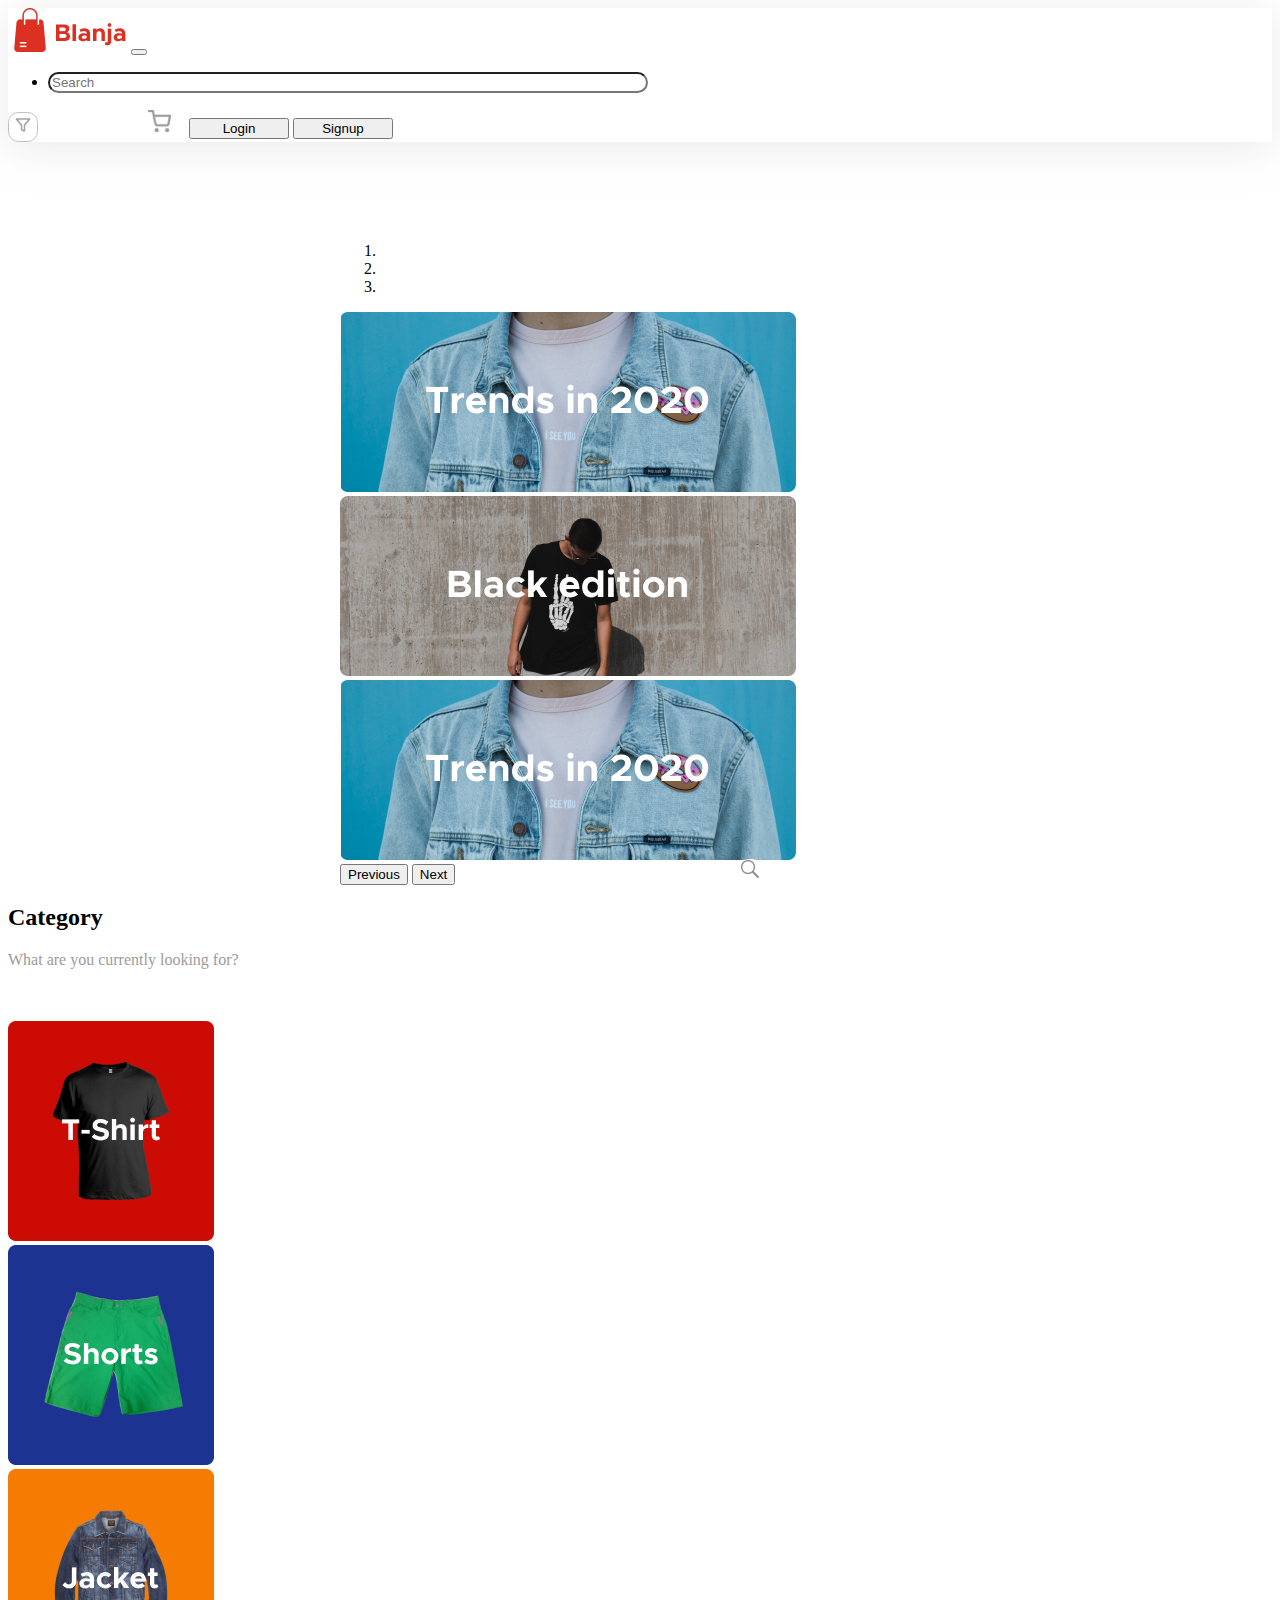
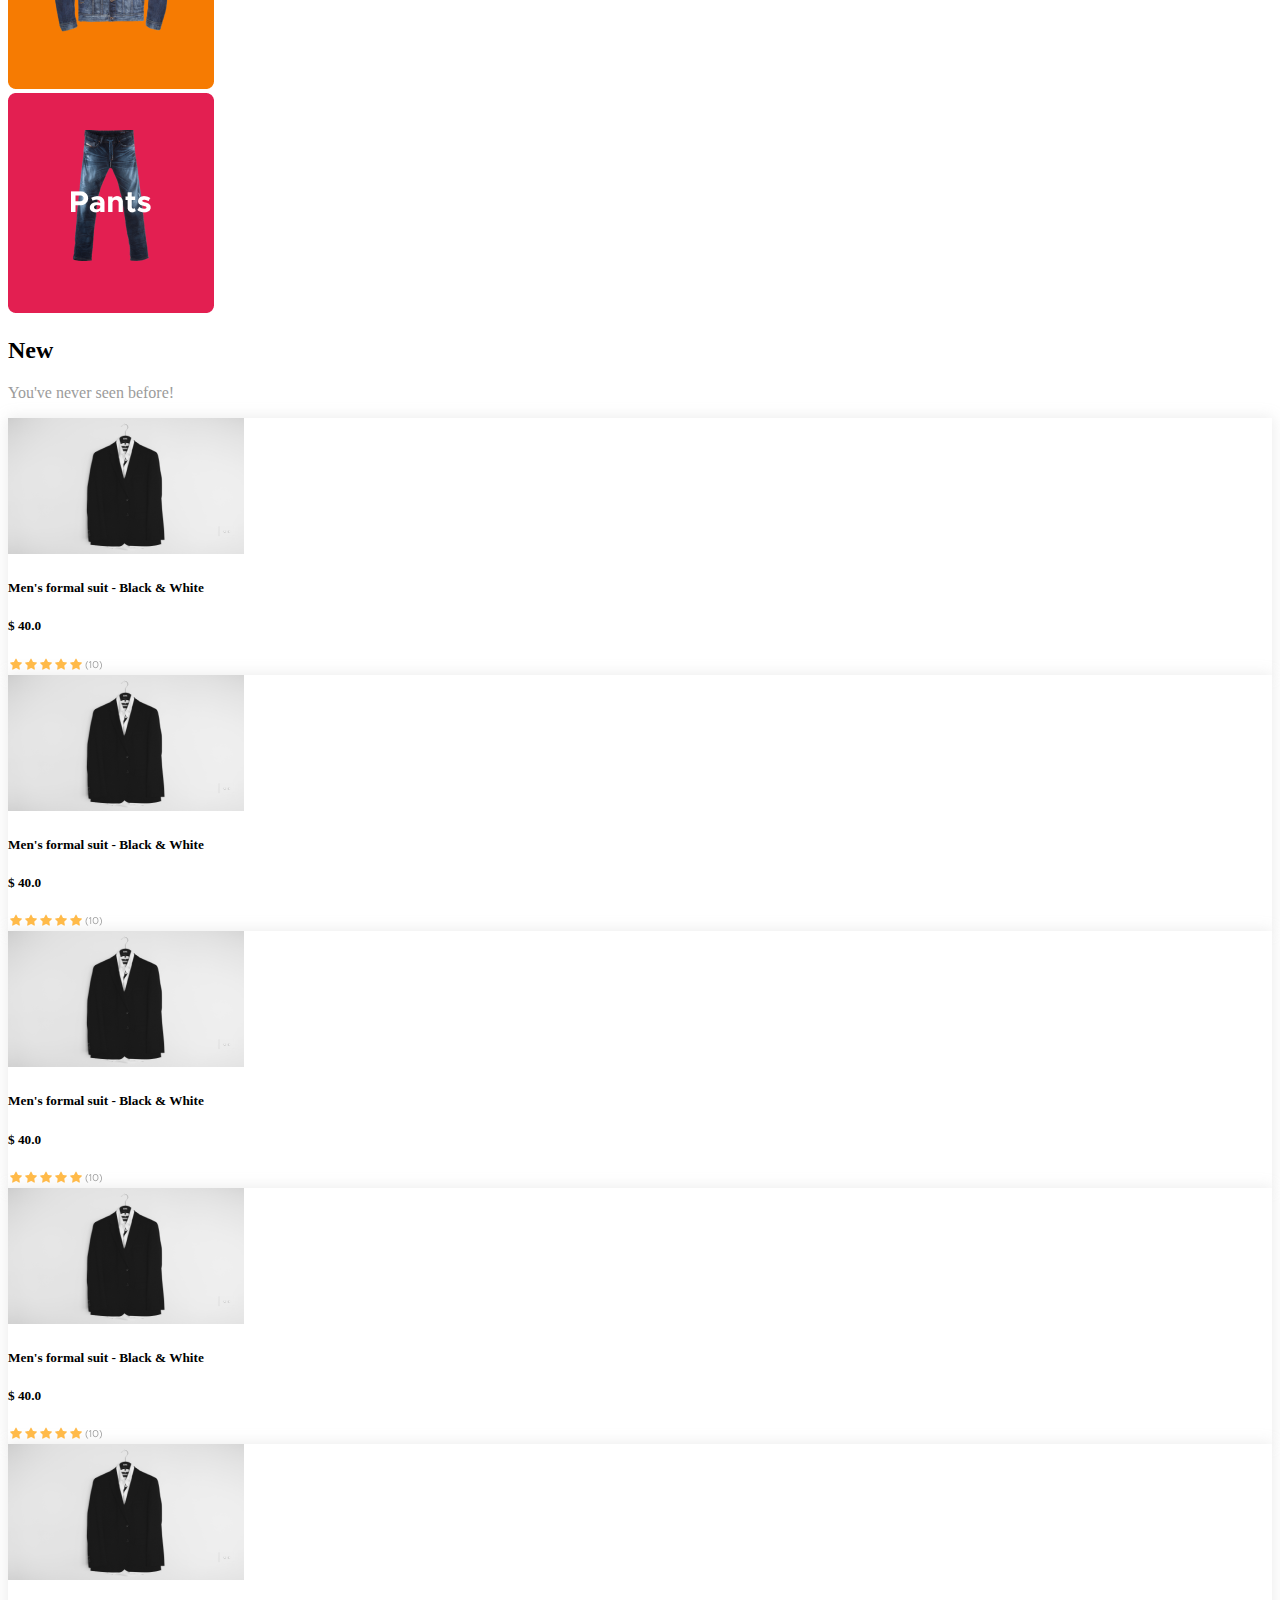
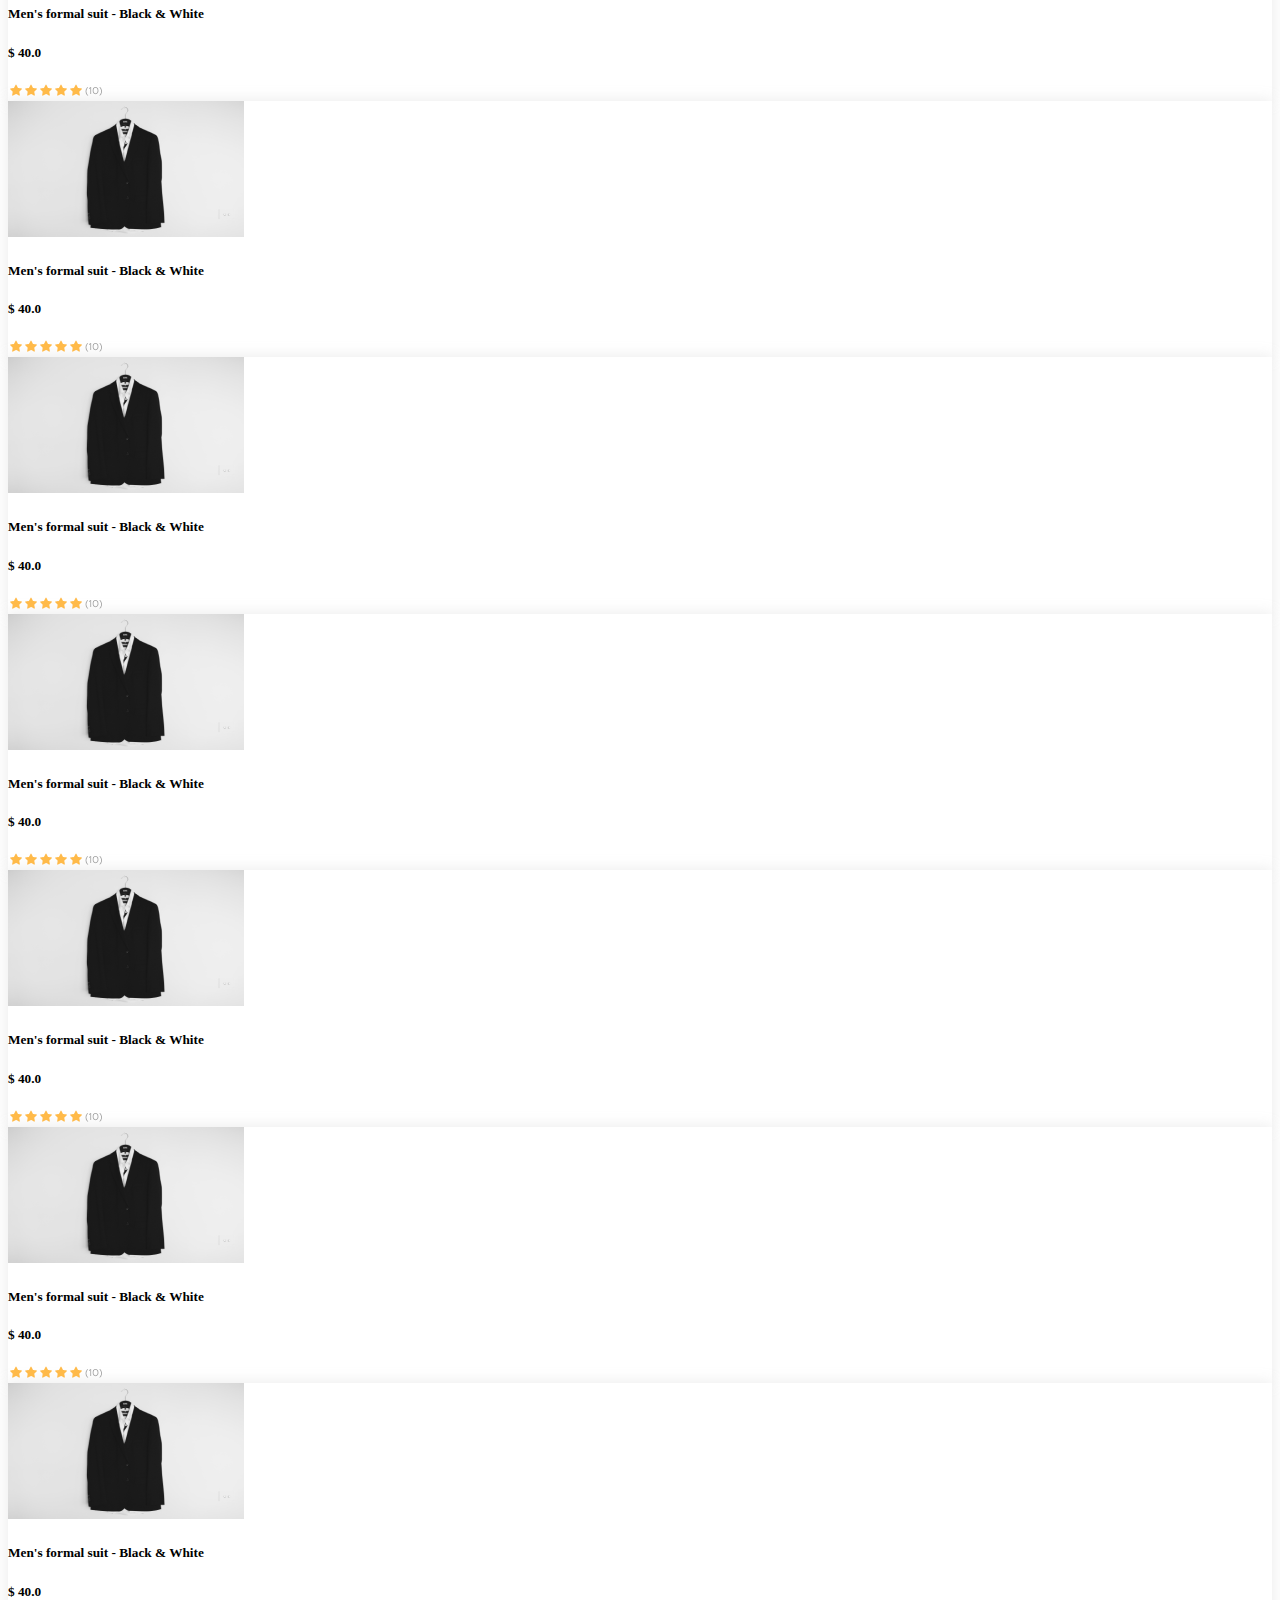
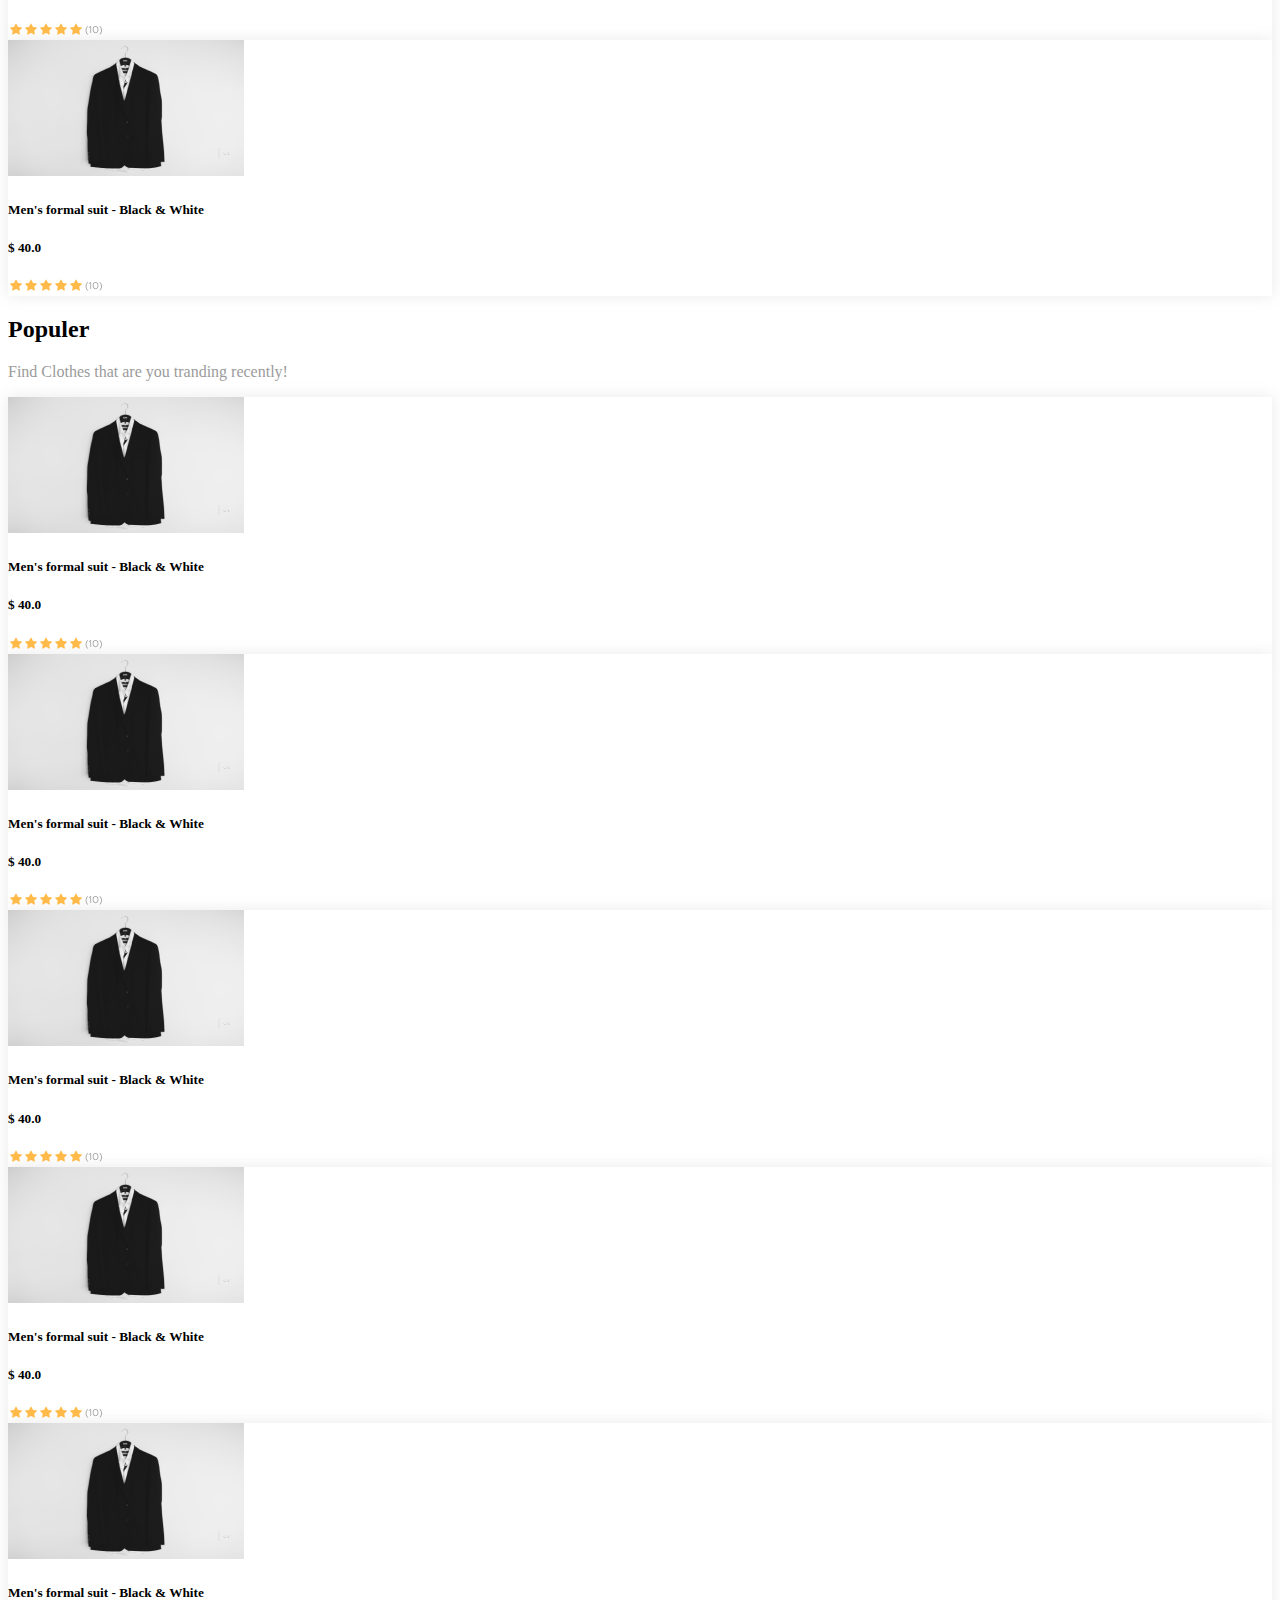
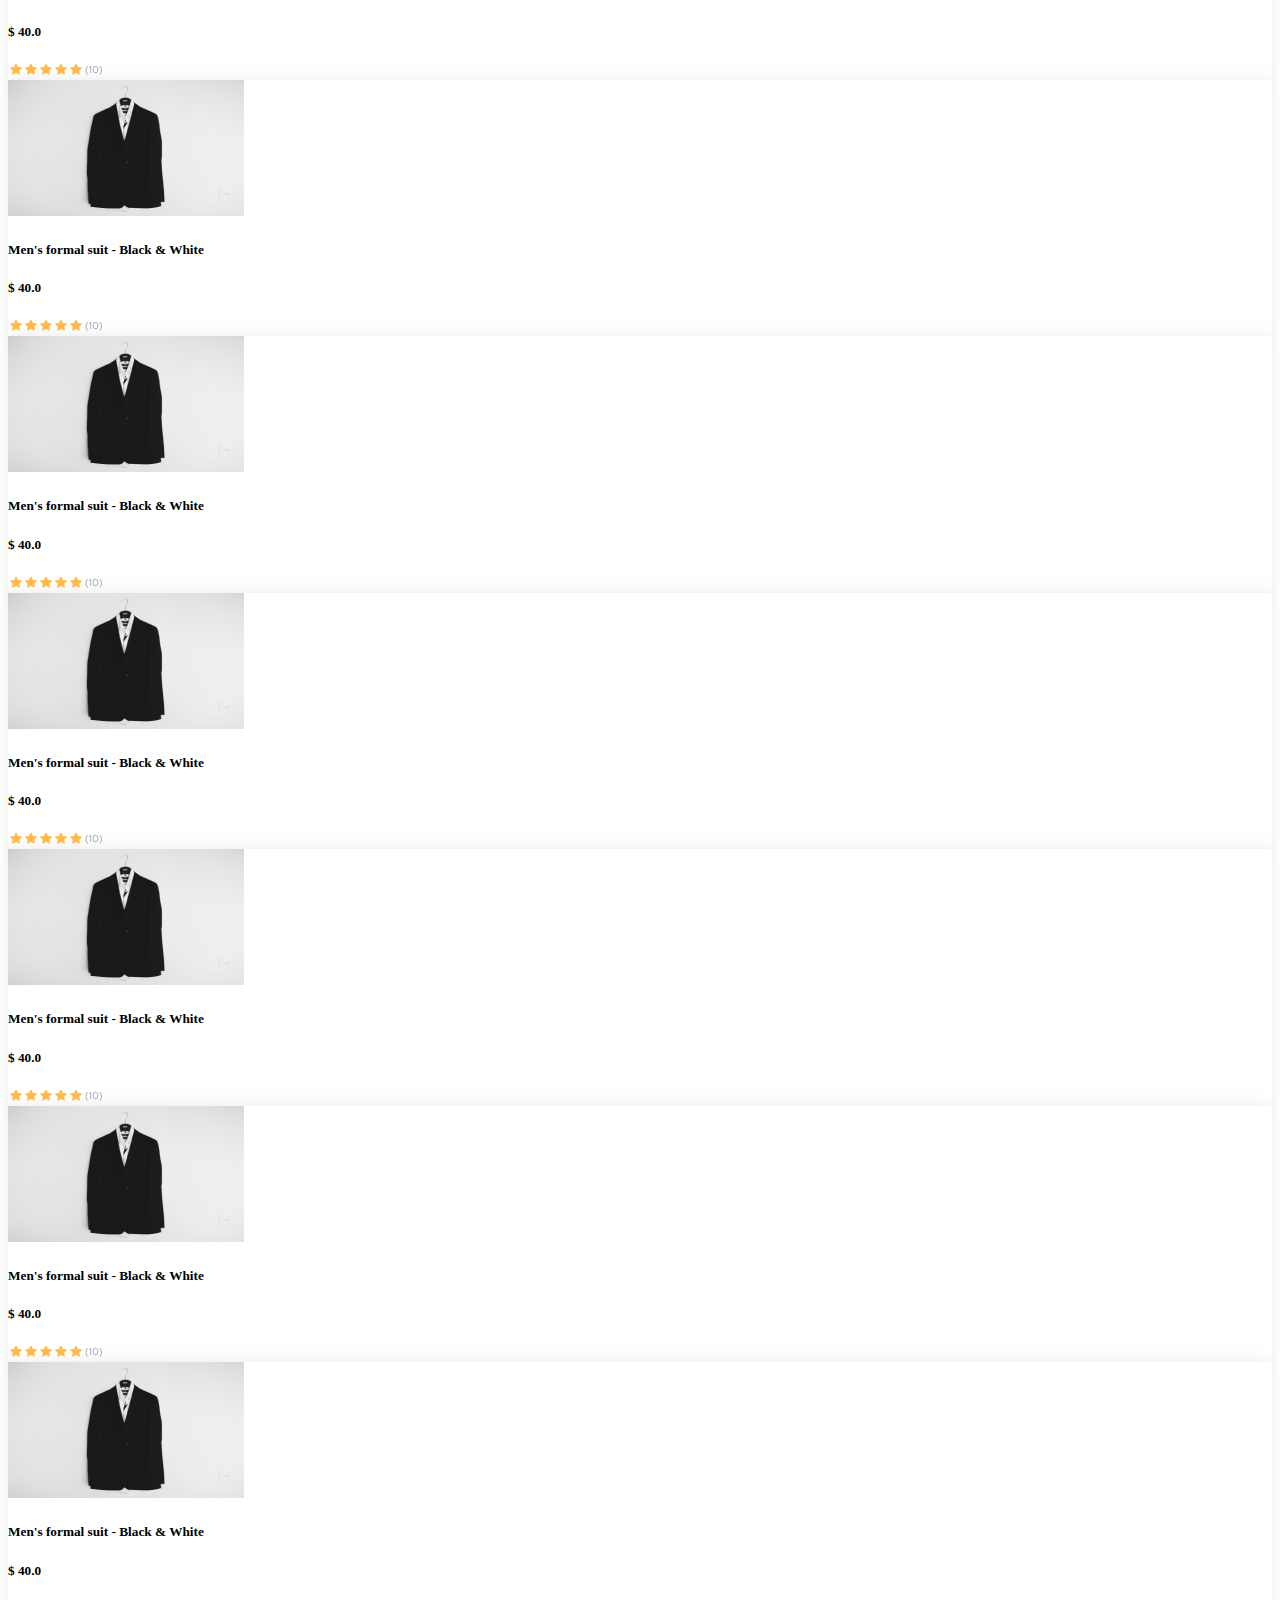
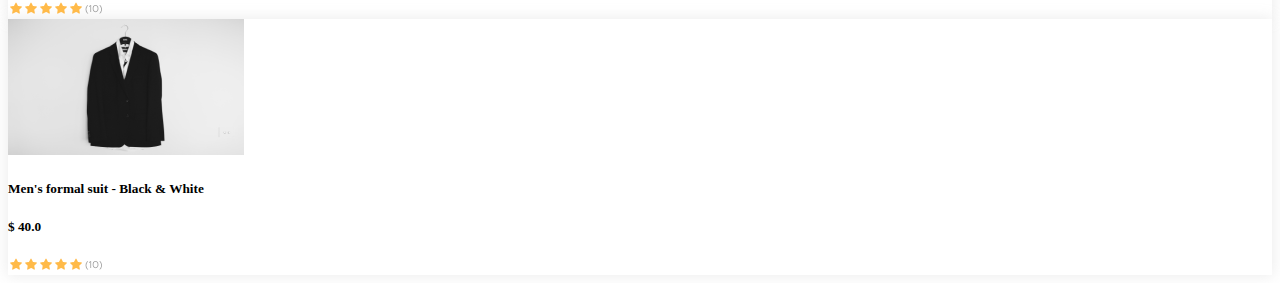
==== index.html @ 1417761d "first commit" ====
<!DOCTYPE html>
<html lang="en">
  <head>
    <meta charset="utf-8" />
    <meta
      name="viewport"
      content="width=device-width, initial-scale=1, shrink-to-fit=no"
    />
    <link
      rel="stylesheet"
      href="https://cdn.jsdelivr.net/npm/bootstrap@4.6.2/dist/css/bootstrap.min.css"
      integrity="sha384-xOolHFLEh07PJGoPkLv1IbcEPTNtaed2xpHsD9ESMhqIYd0nLMwNLD69Npy4HI+N"
      crossorigin="anonymous"
    />
    <style>
      body {
        overflow-x: hidden;
      }
      .input {
        width: 600px;
        border-radius: 25px !important;
      }
      .rounded-pill {
        width: 100px;
      }
      .navbar {
        background: #ffffff;
        box-shadow: 0px 6px 40px rgba(173, 173, 173, 0.25);
      }
      .carousel {
        width: 600px;
        display: block;
        margin-left: auto;
        margin-right: auto;
        margin-top: 100px;
      }
      /* .carousel1 img{
        width: 100px;
        background-color: aqua;
      } */
      p {
        color: #9b9b9b;
      }
      .product {
        background: #ffffff;
        box-shadow: 0px 0px 14px rgba(173, 173, 173, 0.25);
      }
      img {
        max-width: 100%;
      }
      .filter{
        width: 30px;
        height: 30px;
        border: silver solid 1px;
        border-radius: 35%;
        margin-right: 100px;
        background-color:#ffffff ;
      }
      .srch {
      border: none;
      border-radius: 50%;
      background-color: #ffffff;
      position: absolute;
      right: 515px;
      bottom: 18px;
    }
    .head{
      width: 35px;
      border: none;
      background-color: #ffffff;
      margin-right: 8px;
    }
      @media only screen and (max-width: 600px) {
        .category {
          display: block;
          margin-left: auto;
          margin-right: auto;
        }
        .srch {
        right: 25px;
        bottom: 55px;
      }
        .input{
          width: 320px;
        }
        .filter{
        margin-right: 7px;
        margin-left: 10px;
      }
      }
      a:link,
      a:visited {
        text-decoration: none !important;
        color: black;
        cursor: pointer !important;
      }
    </style>
    <title>Home</title>
  </head>
  <body>
    <header>
      <nav class="navbar fixed-top navbar-expand-lg navbar-light">
      <div class="container">   
              <img src="./assets/img/blnja.png" alt="logo" />
              <button
              class="navbar-toggler"
              type="button"
              data-toggle="collapse"
              data-target="#navbarTogglerDemo02"
              aria-controls="navbarTogglerDemo02"
              aria-expanded="false"
              aria-label="Toggle navigation"
            >
              <span class="navbar-toggler-icon"></span>
            </button>
            <div class="collapse navbar-collapse" id="navbarTogglerDemo02">
              <ul class="navbar-nav mr-auto mt-2 mt-lg-0">
                <li class="nav-item ml-2">
                  <input
                    class="form-control mr-2 input"
                    type="search"
                    placeholder="Search"
                    aria-label="Search"
                  />
                  <button class="srch">
                    <img src="./assets/img/Search Glyph.png" alt="">
                  </button>
                </li>
              </ul>
              <form class="form-inline my-2 my-lg-0">
                <button class="filter">
                  <img src="./assets/img/filter 1.png" alt="">
                </button>
                <button class="head" type="button">
                  <a href="./pages/order.html">
                  <img class="mr-4" src="./assets/img/cart-1.png" alt="cart" />
                </a>
                  </button>
                <button class="btn btn-danger rounded-pill mr-2">
                  <a class="text-light" href="./pages/login.html">Login</a>
                </button>
                <button class="btn border rounded-pill">
                  <a href="./pages/signup.html">Signup</a>
                </button>
              </form>
            </div>
          </div>
        </nav>
    </header>
    <main class="container">
      <section>
        <div class="container">
          <div class="row">
            <div
              id="carouselExampleControls"
              class="carousel slide"
              data-ride="carousel"
            >
              <ol class="carousel-indicators">
                <li
                  data-target="#carouselExampleIndicators"
                  data-slide-to="0"
                  class="active"
                ></li>
                <li
                  data-target="#carouselExampleIndicators"
                  data-slide-to="1"
                ></li>
                <li
                  data-target="#carouselExampleIndicators"
                  data-slide-to="2"
                ></li>
              </ol>
              <div class="carousel-inner">
                <div class="carousel-item active col-12">
                  <img
                    src="./assets/img/Card Promotion.png"
                    class="w-100"
                    alt="Promotion"
                  />
                </div>
                <div class="carousel-item col-12">
                  <img
                    src="./assets/img/Card Promotion 2.png"
                    class="w-100"
                    alt="Promotion2"
                  />
                </div>
                <div class="carousel-item col-12">
                  <img
                    src="./assets/img/Card Promotion.png"
                    class="w-100"
                    alt="Promotion"
                  />
                </div>
                <button
                  class="carousel-control-prev"
                  type="button"
                  data-target="#carouselExampleControls"
                  data-slide="prev"
                >
                  <span
                    class="carousel-control-prev-icon"
                    aria-hidden="true"
                  ></span>
                  <span class="sr-only">Previous</span>
                </button>
                <button
                  class="carousel-control-next"
                  type="button"
                  data-target="#carouselExampleControls"
                  data-slide="next"
                >
                  <span
                    class="carousel-control-next-icon"
                    aria-hidden="true"
                  ></span>
                  <span class="sr-only">Next</span>
                </button>
              </div>
            </div>
          </div>
        </div>
      </section>
      <section class="mt-5 ">
        <h2 class="ml-3 font-weight-bold">Category</h2>
        <p class="ml-3">What are you currently looking for?</p>
        <div class=" mt-5">
         
          <div class="carousel-inner">
          <div class="carousel-item active">
            <section style="display: flex; justify-content: space-between">
              <div>
                <img src="" class="d-block w-100" />
              </div>
              <div>
                <img src="" class="d-block w-100" />
              </div>
              <div>
                <img src="" class="d-block w-100" />
              </div>
              <div>
                <img src="" class="d-block w-100" />
              </div>
              <div>
                <img src="" class="d-block w-100" />
              </div>
            </section>
          </div>
          <div class="carousel-item">
            <section style="display: flex; justify-content: space-between">
              <div>
                <img src="" class="d-block w-100" />
              </div>
              <div>
                <img src="" class="d-block w-100" />
              </div>
              <div>
                <img src="" class="d-block w-100" />
              </div>
              <div>
                <img src="" class="d-block w-100" />
              </div>
              <div>
                <img src="" class="d-block w-100" />
              </div>
            </section>
          </div>
        </div>
          <div class="row">
            <div class="col-md-3 col-sm-6 col-3 mb-5">
              <div>
                <img
                  class="category"
                  src="./assets/img/T-shirt.png"
                  alt="pants"
                />
              </div>
            </div>
            <div class="col-md-3 col-sm-6 col-3 mb-5">
              <div>
                <img
                  class="category"
                  src="./assets/img/short.png"
                  alt="jacket"
                />
              </div>
            </div>
            <div class="col-md-3 col-sm-6 col-3 mb-5">
              <div>
                <img
                  class="category"
                  src="./assets/img/jacket.png"
                  alt="shorts"
                />
              </div>
            </div>
            <div class="col-md-3 col-sm-6 col-3 mb-5">
              <div>
                <img
                  class="category"
                  src="./assets/img/pants.png"
                  alt="t-shirt"
                />
              </div>
            </div>
          </div>
        </div>
      </section>
      <section class="mt-5">
        <h2 class="ml-3 font-weight-bold">New</h2>
        <p class="ml-3">You've never seen before!</p>
        <div class="container mt-5">
          <div class="row">
            <div class="col-md-3 col-sm-6 mb-5">
              <div class="border rounded product">
                <img class="w-100" src="./assets/img/prodct.png" alt="cloth" />
                <div class="p-2">
                  <h5 class="card-title">Men's formal suit - Black & White</h5>
                  <h5 class="text-danger">$ 40.0</h5>
                  <img src="./assets/img/stars.png" alt="stars" />
                </div>
              </div>
            </div>
            <div class="col-md-3 col-sm-6 mb-5">
              <div class="border rounded product">
                <img class="w-100" src="./assets/img/prodct.png" alt="cloth" />
                <div class="p-2">
                  <h5 class="card-title">Men's formal suit - Black & White</h5>
                  <h5 class="text-danger">$ 40.0</h5>
                  <img src="./assets/img/stars.png" alt="stars" />
                </div>
              </div>
            </div>
            <div class="col-md-3 col-sm-6 mb-5">
              <div class="border rounded product">
                <img class="w-100" src="./assets/img/prodct.png" alt="cloth" />
                <div class="p-2">
                  <h5 class="card-title">Men's formal suit - Black & White</h5>
                  <h5 class="text-danger">$ 40.0</h5>
                  <img src="./assets/img/stars.png" alt="stars" />
                </div>
              </div>
            </div>
            <div class="col-md-3 col-sm-6 mb-5">
              <div class="border rounded product">
                <img class="w-100" src="./assets/img/prodct.png" alt="cloth" />
                <div class="p-2">
                  <h5 class="card-title">Men's formal suit - Black & White</h5>
                  <h5 class="text-danger">$ 40.0</h5>
                  <img src="./assets/img/stars.png" alt="stars" />
                </div>
              </div>
            </div>
            <div class="col-md-3 col-sm-6 mb-5">
              <div class="border rounded product">
                <img class="w-100" src="./assets/img/prodct.png" alt="cloth" />
                <div class="p-2">
                  <h5 class="card-title">Men's formal suit - Black & White</h5>
                  <h5 class="text-danger">$ 40.0</h5>
                  <img src="./assets/img/stars.png" alt="stars" />
                </div>
              </div>
            </div>
            <div class="col-md-3 col-sm-6 mb-5">
              <div class="border rounded product">
                <img class="w-100" src="./assets/img/prodct.png" alt="cloth" />
                <div class="p-2">
                  <h5 class="card-title">Men's formal suit - Black & White</h5>
                  <h5 class="text-danger">$ 40.0</h5>
                  <img src="./assets/img/stars.png" alt="stars" />
                </div>
              </div>
            </div>
            <div class="col-md-3 col-sm-6 mb-5">
              <div class="border rounded product">
                <img class="w-100" src="./assets/img/prodct.png" alt="cloth" />
                <div class="p-2">
                  <h5 class="card-title">Men's formal suit - Black & White</h5>
                  <h5 class="text-danger">$ 40.0</h5>
                  <img src="./assets/img/stars.png" alt="stars" />
                </div>
              </div>
            </div>
            <div class="col-md-3 col-sm-6 mb-5">
              <div class="border rounded product">
                <img class="w-100" src="./assets/img/prodct.png" alt="cloth" />
                <div class="p-2">
                  <h5 class="card-title">Men's formal suit - Black & White</h5>
                  <h5 class="text-danger">$ 40.0</h5>
                  <img src="./assets/img/stars.png" alt="stars" />
                </div>
              </div>
            </div>
            <div class="col-md-3 col-sm-6 mb-5">
              <div class="border rounded product">
                <img class="w-100" src="./assets/img/prodct.png" alt="cloth" />
                <div class="p-2">
                  <h5 class="card-title">Men's formal suit - Black & White</h5>
                  <h5 class="text-danger">$ 40.0</h5>
                  <img src="./assets/img/stars.png" alt="stars" />
                </div>
              </div>
            </div>
            <div class="col-md-3 col-sm-6 mb-5">
              <div class="border rounded product">
                <img class="w-100" src="./assets/img/prodct.png" alt="cloth" />
                <div class="p-2">
                  <h5 class="card-title">Men's formal suit - Black & White</h5>
                  <h5 class="text-danger">$ 40.0</h5>
                  <img src="./assets/img/stars.png" alt="stars" />
                </div>
              </div>
            </div>
            <div class="col-md-3 col-sm-6 mb-5">
              <div class="border rounded product">
                <img class="w-100" src="./assets/img/prodct.png" alt="cloth" />
                <div class="p-2">
                  <h5 class="card-title">Men's formal suit - Black & White</h5>
                  <h5 class="text-danger">$ 40.0</h5>
                  <img src="./assets/img/stars.png" alt="stars" />
                </div>
              </div>
            </div>
            <div class="col-md-3 col-sm-6 mb-5">
              <div class="border rounded product">
                <img class="w-100" src="./assets/img/prodct.png" alt="cloth" />
                <div class="p-2">
                  <h5 class="card-title">Men's formal suit - Black & White</h5>
                  <h5 class="text-danger">$ 40.0</h5>
                  <img src="./assets/img/stars.png" alt="stars" />
                </div>
              </div>
            </div>
          </div>
        </div>
      </section>
      <section class="mt-5">
        <h2 class="ml-3 font-weight-bold">Populer</h2>
        <p class="ml-3">Find Clothes that are you tranding recently!</p>
        <div class="container mt-5">
          <div class="row">
            <div class="col-md-3 col-sm-6 mb-5">
              <div class="border rounded product">
                <img class="w-100" src="./assets/img/prodct.png" alt="cloth" />
                <div class="p-2">
                  <h5 class="card-title">Men's formal suit - Black & White</h5>
                  <h5 class="text-danger">$ 40.0</h5>
                  <img src="./assets/img/stars.png" alt="stars" />
                </div>
              </div>
            </div>
            <div class="col-md-3 col-sm-6 mb-5">
              <div class="border rounded product">
                <img class="w-100" src="./assets/img/prodct.png" alt="cloth" />
                <div class="p-2">
                  <h5 class="card-title">Men's formal suit - Black & White</h5>
                  <h5 class="text-danger">$ 40.0</h5>
                  <img src="./assets/img/stars.png" alt="stars" />
                </div>
              </div>
            </div>
            <div class="col-md-3 col-sm-6 mb-5">
              <div class="border rounded product">
                <img class="w-100" src="./assets/img/prodct.png" alt="cloth" />
                <div class="p-2">
                  <h5 class="card-title">Men's formal suit - Black & White</h5>
                  <h5 class="text-danger">$ 40.0</h5>
                  <img src="./assets/img/stars.png" alt="stars" />
                </div>
              </div>
            </div>
            <div class="col-md-3 col-sm-6 mb-5">
              <div class="border rounded product">
                <img class="w-100" src="./assets/img/prodct.png" alt="cloth" />
                <div class="p-2">
                  <h5 class="card-title">Men's formal suit - Black & White</h5>
                  <h5 class="text-danger">$ 40.0</h5>
                  <img src="./assets/img/stars.png" alt="stars" />
                </div>
              </div>
            </div>
            <div class="col-md-3 col-sm-6 mb-5">
              <div class="border rounded product">
                <img class="w-100" src="./assets/img/prodct.png" alt="cloth" />
                <div class="p-2">
                  <h5 class="card-title">Men's formal suit - Black & White</h5>
                  <h5 class="text-danger">$ 40.0</h5>
                  <img src="./assets/img/stars.png" alt="stars" />
                </div>
              </div>
            </div>
            <div class="col-md-3 col-sm-6 mb-5">
              <div class="border rounded product">
                <img class="w-100" src="./assets/img/prodct.png" alt="cloth" />
                <div class="p-2">
                  <h5 class="card-title">Men's formal suit - Black & White</h5>
                  <h5 class="text-danger">$ 40.0</h5>
                  <img src="./assets/img/stars.png" alt="stars" />
                </div>
              </div>
            </div>
            <div class="col-md-3 col-sm-6 mb-5">
              <div class="border rounded product">
                <img class="w-100" src="./assets/img/prodct.png" alt="cloth" />
                <div class="p-2">
                  <h5 class="card-title">Men's formal suit - Black & White</h5>
                  <h5 class="text-danger">$ 40.0</h5>
                  <img src="./assets/img/stars.png" alt="stars" />
                </div>
              </div>
            </div>
            <div class="col-md-3 col-sm-6 mb-5">
              <div class="border rounded product">
                <img class="w-100" src="./assets/img/prodct.png" alt="cloth" />
                <div class="p-2">
                  <h5 class="card-title">Men's formal suit - Black & White</h5>
                  <h5 class="text-danger">$ 40.0</h5>
                  <img src="./assets/img/stars.png" alt="stars" />
                </div>
              </div>
            </div>
            <div class="col-md-3 col-sm-6 mb-5">
              <div class="border rounded product">
                <img class="w-100" src="./assets/img/prodct.png" alt="cloth" />
                <div class="p-2">
                  <h5 class="card-title">Men's formal suit - Black & White</h5>
                  <h5 class="text-danger">$ 40.0</h5>
                  <img src="./assets/img/stars.png" alt="stars" />
                </div>
              </div>
            </div>
            <div class="col-md-3 col-sm-6 mb-5">
              <div class="border rounded product">
                <img class="w-100" src="./assets/img/prodct.png" alt="cloth" />
                <div class="p-2">
                  <h5 class="card-title">Men's formal suit - Black & White</h5>
                  <h5 class="text-danger">$ 40.0</h5>
                  <img src="./assets/img/stars.png" alt="stars" />
                </div>
              </div>
            </div>
            <div class="col-md-3 col-sm-6 mb-5">
              <div class="border rounded product">
                <img class="w-100" src="./assets/img/prodct.png" alt="cloth" />
                <div class="p-2">
                  <h5 class="card-title">Men's formal suit - Black & White</h5>
                  <h5 class="text-danger">$ 40.0</h5>
                  <img src="./assets/img/stars.png" alt="stars" />
                </div>
              </div>
            </div>
            <div class="col-md-3 col-sm-6 mb-5">
              <div class="border rounded product">
                <img class="w-100" src="./assets/img/prodct.png" alt="cloth" />
                <div class="p-2">
                  <h5 class="card-title">Men's formal suit - Black & White</h5>
                  <h5 class="text-danger">$ 40.0</h5>
                  <img src="./assets/img/stars.png" alt="stars" />
                </div>
              </div>
            </div>
 
          </div>
        </div>
      </section>
    </main>
    <script
      src="https://cdn.jsdelivr.net/npm/jquery@3.5.1/dist/jquery.slim.min.js"
      integrity="sha384-DfXdz2htPH0lsSSs5nCTpuj/zy4C+OGpamoFVy38MVBnE+IbbVYUew+OrCXaRkfj"
      crossorigin="anonymous"
    ></script>
    <script
      src="https://cdn.jsdelivr.net/npm/bootstrap@4.6.2/dist/js/bootstrap.bundle.min.js"
      integrity="sha384-Fy6S3B9q64WdZWQUiU+q4/2Lc9npb8tCaSX9FK7E8HnRr0Jz8D6OP9dO5Vg3Q9ct"
      crossorigin="anonymous"
    ></script>
  </body>
</html>
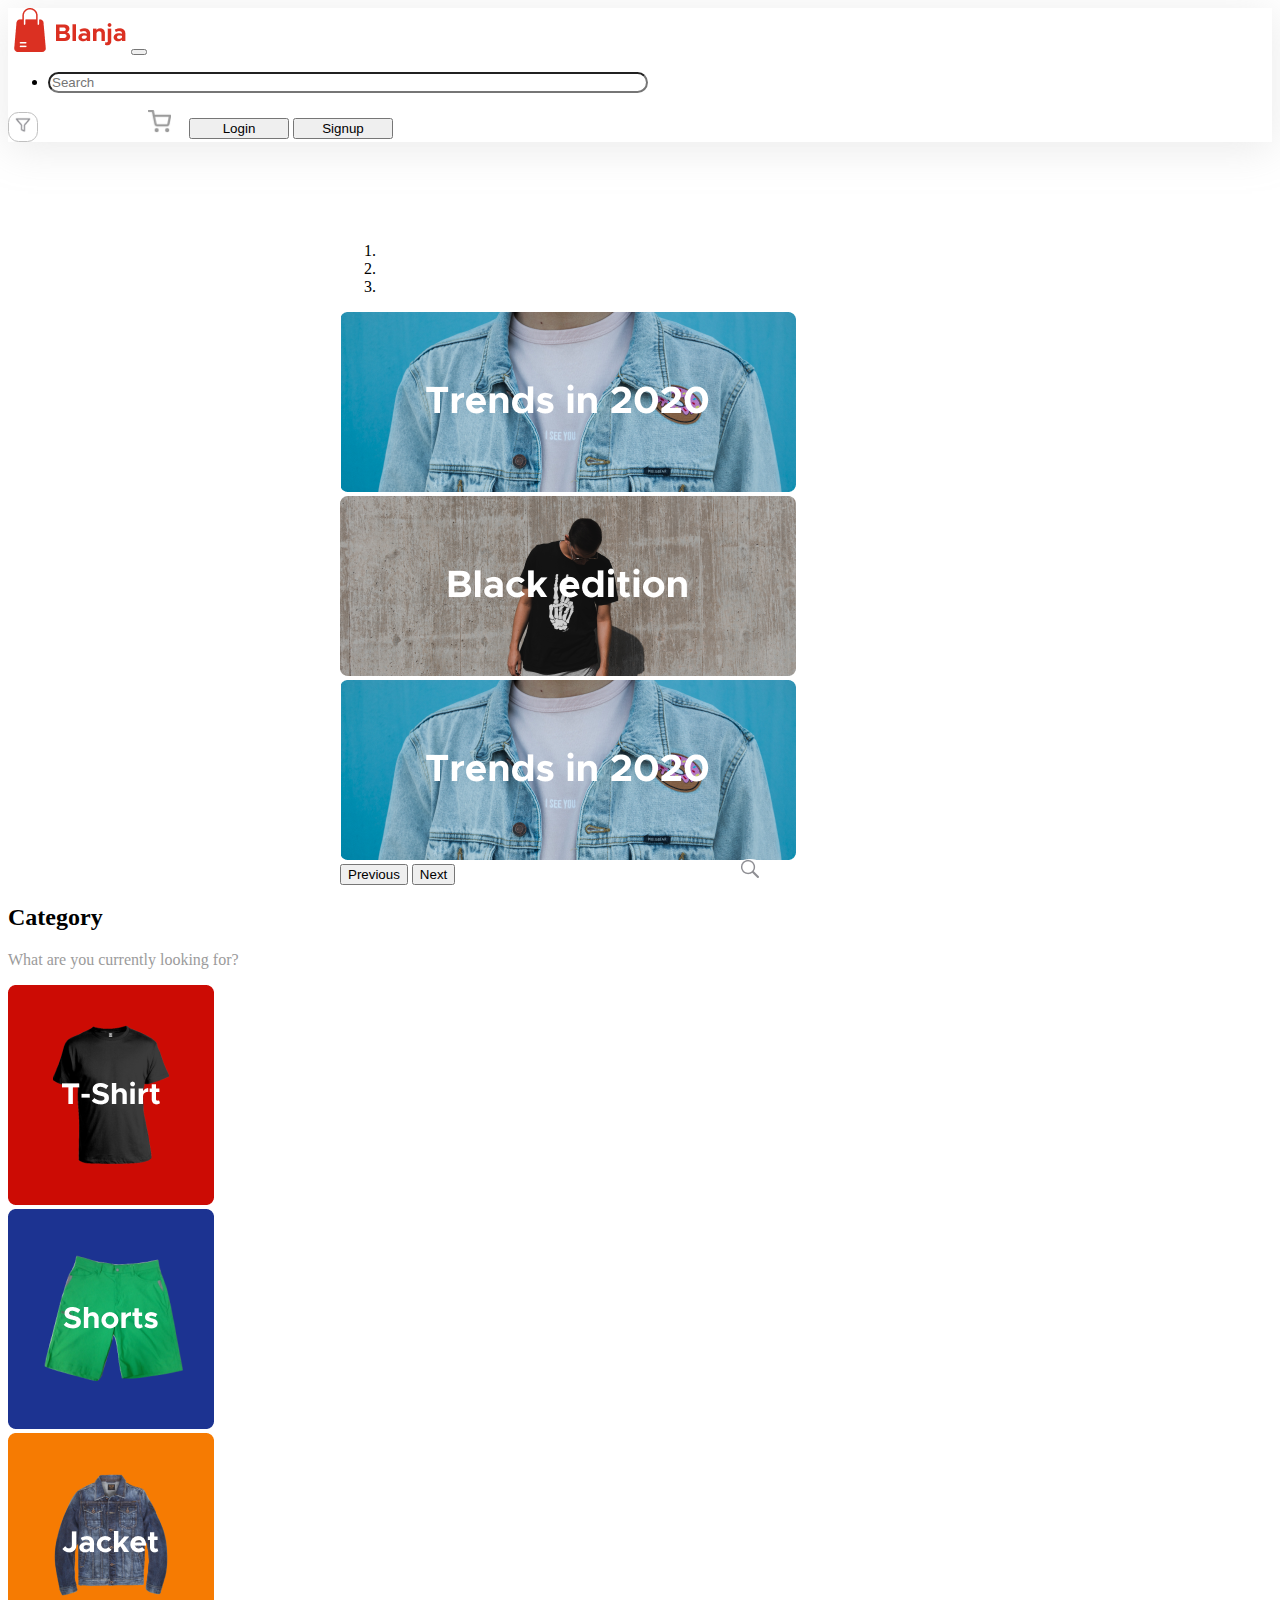
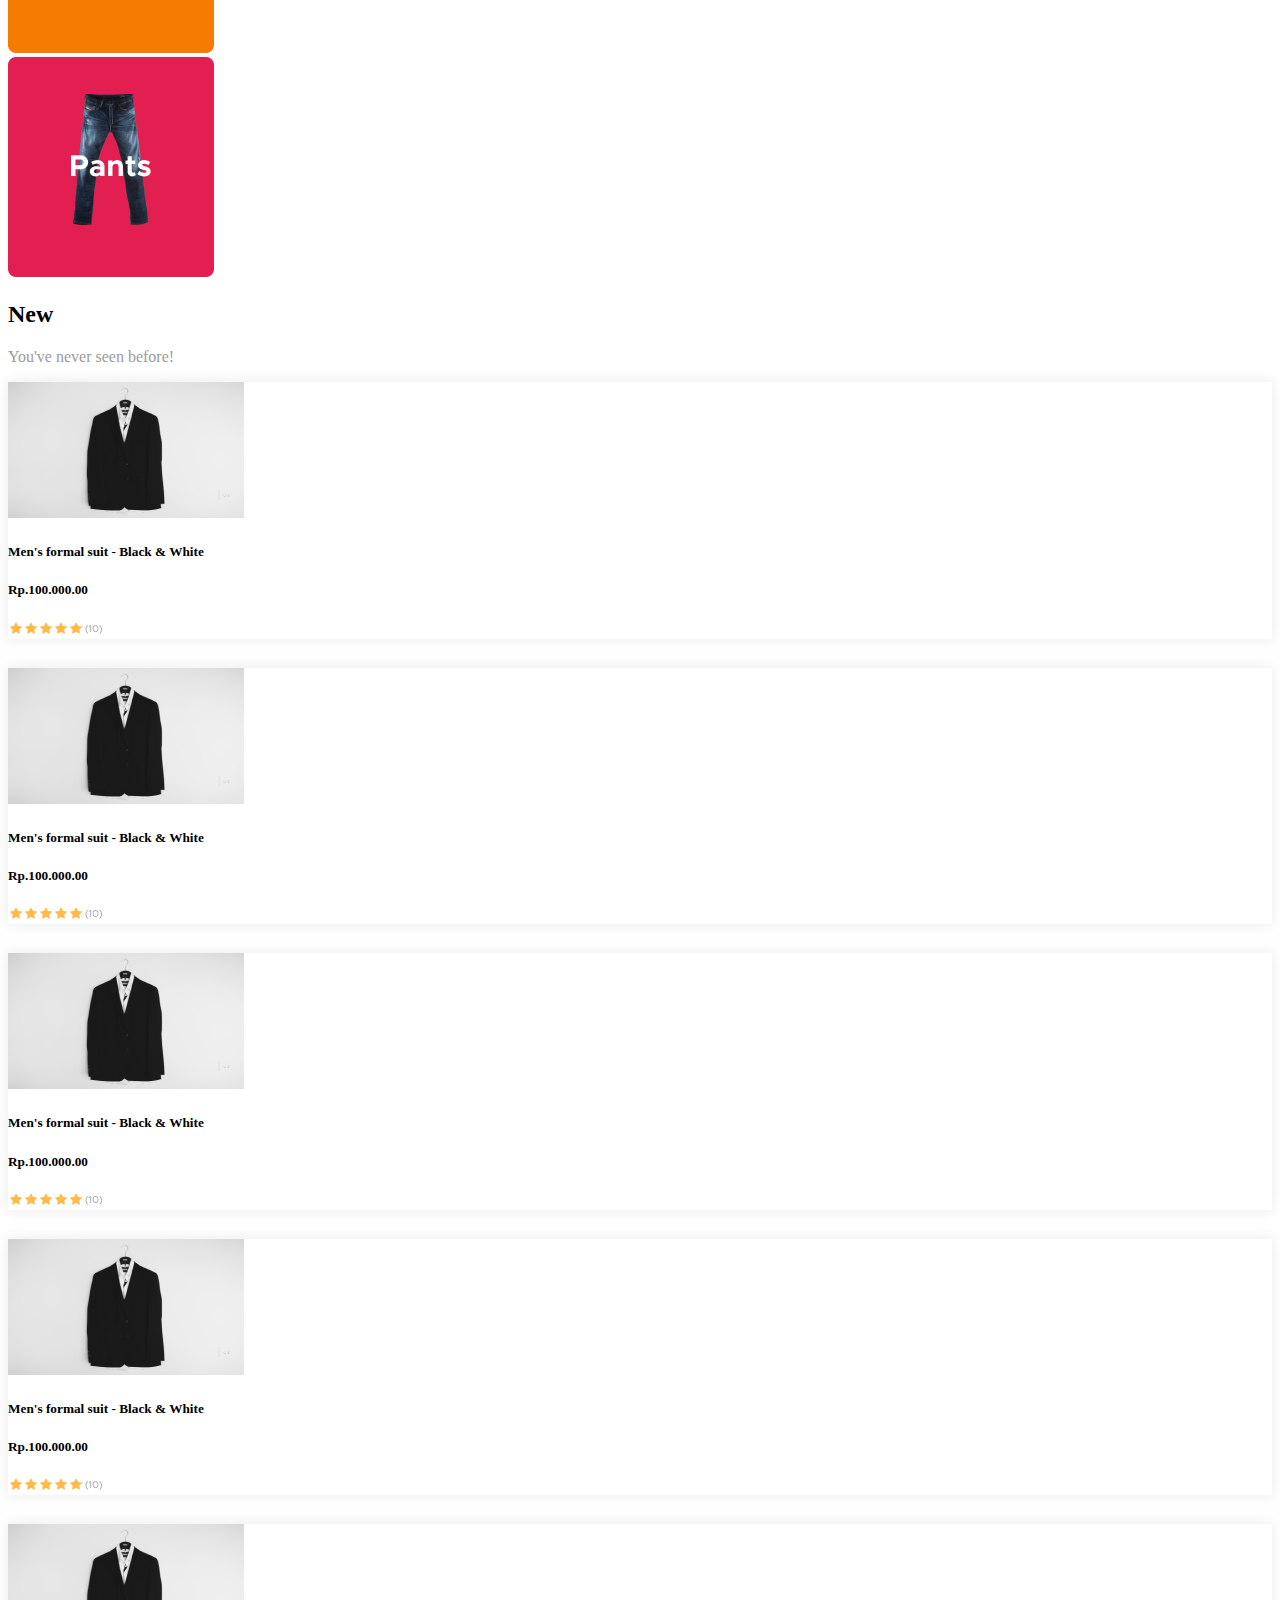
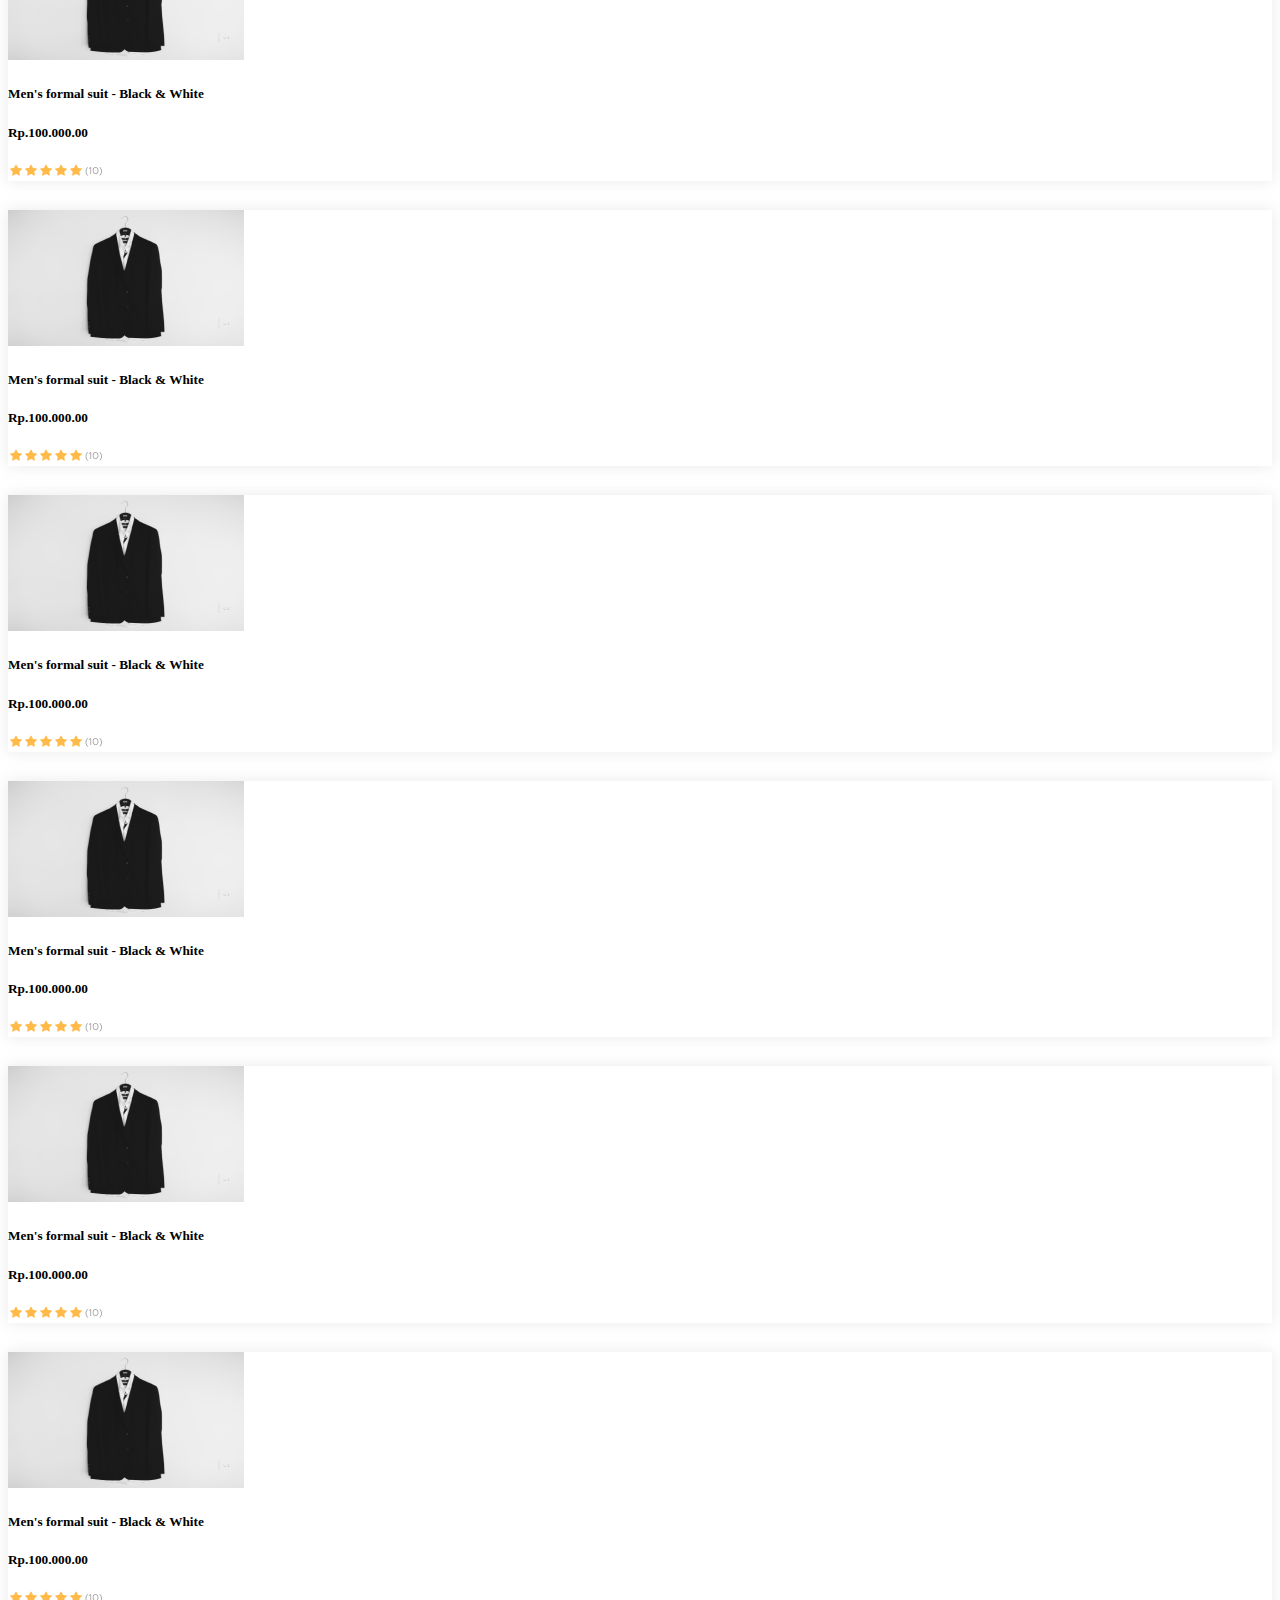
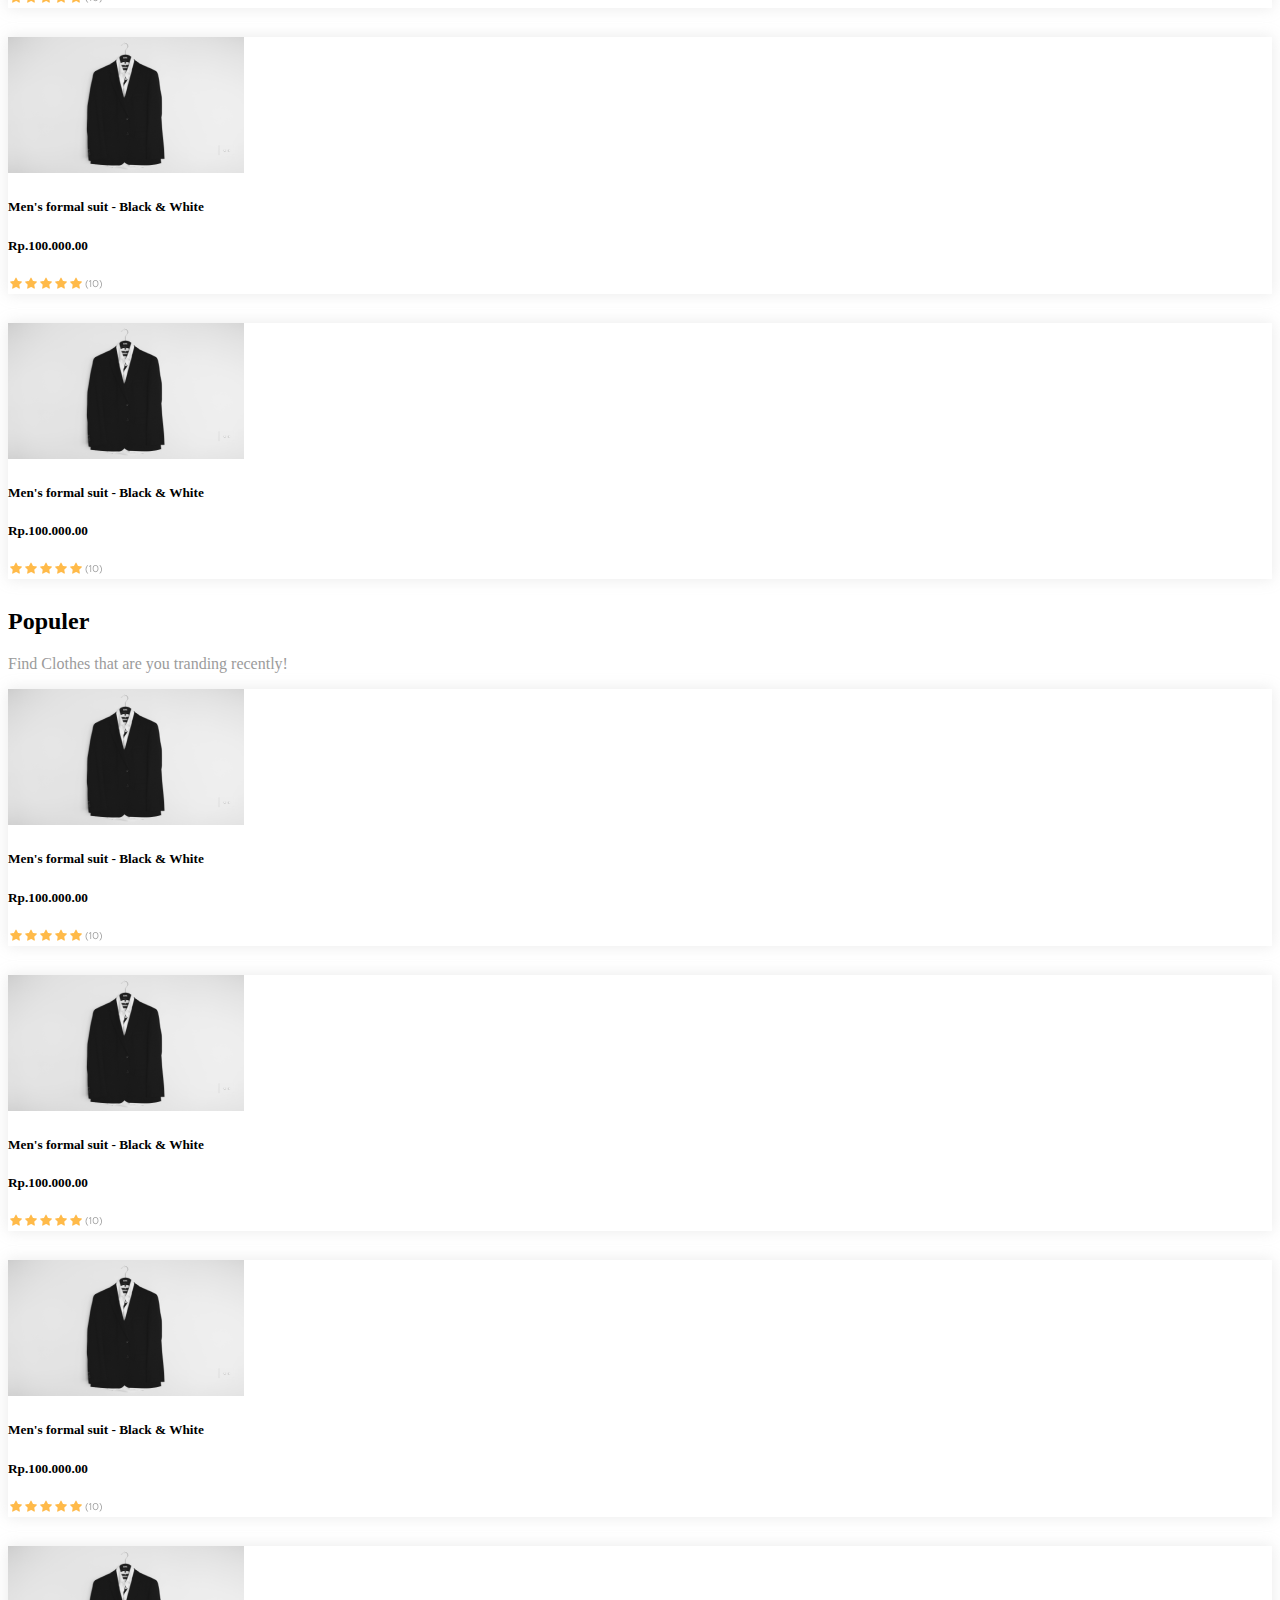
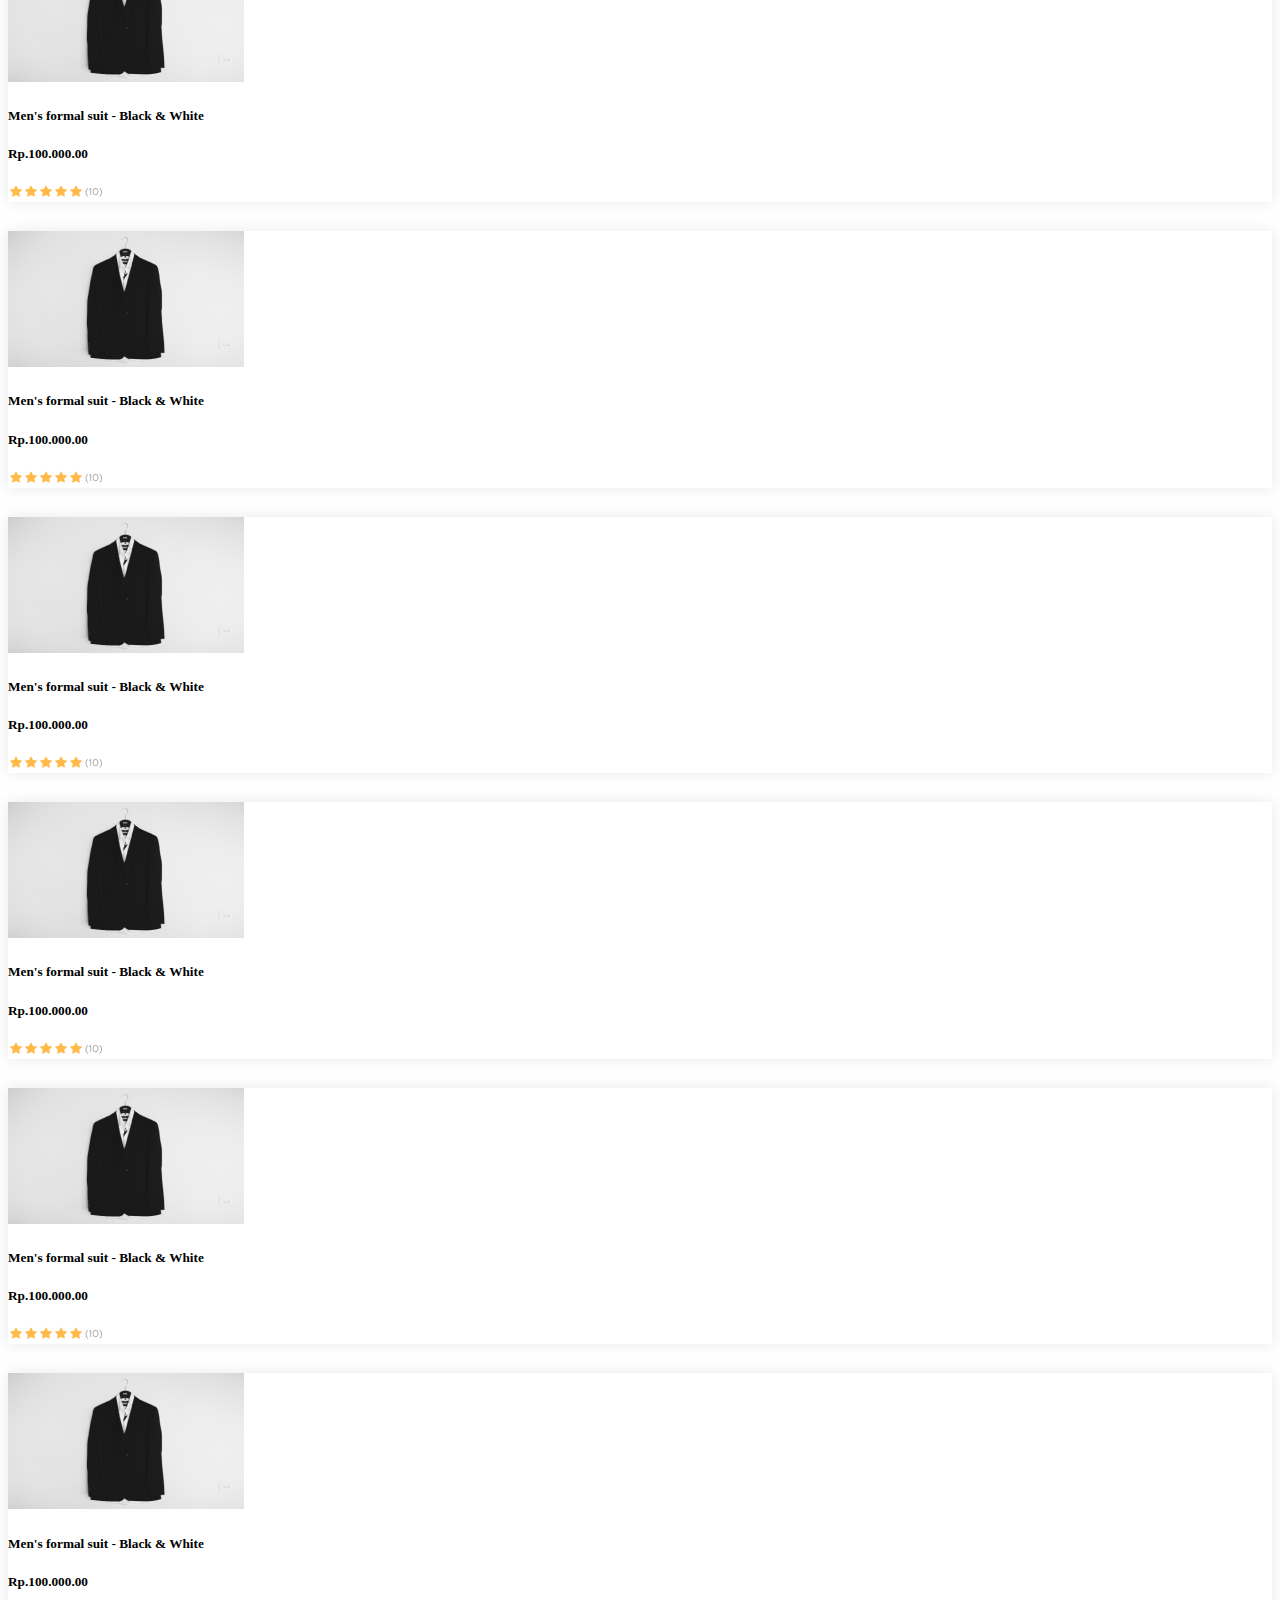
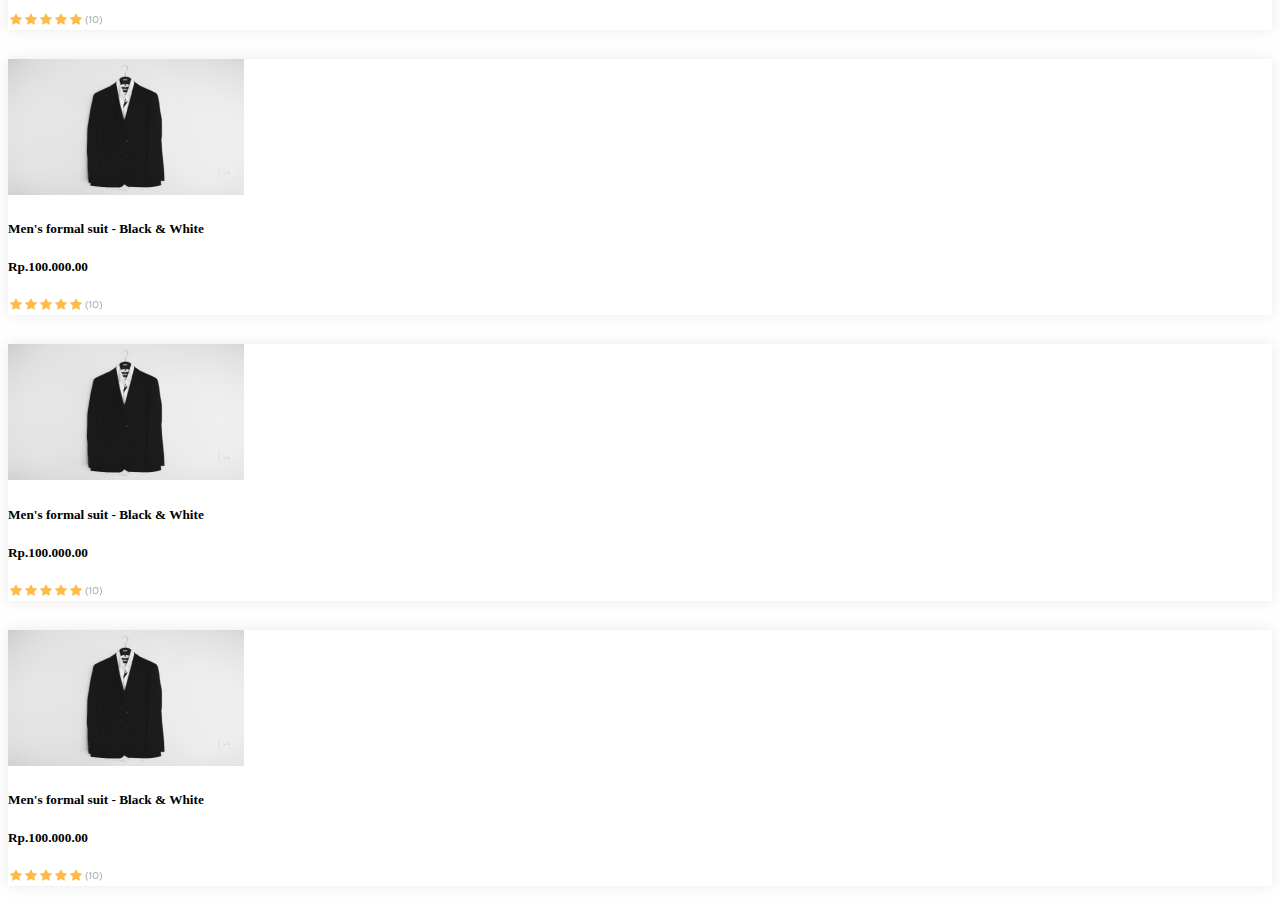
==== commit 7019731b: "revisi 1" ====
--- a/index.html
+++ b/index.html
@@ -70,12 +70,19 @@
       background-color: #ffffff;
       margin-right: 8px;
     }
+    .flx{
+      display: flex;
+    }
+    .m{
+      margin-bottom: 29px;
+    }
       @media only screen and (max-width: 600px) {
         .category {
           display: block;
           margin-left: auto;
           margin-right: auto;
         }
+        
         .srch {
         right: 25px;
         bottom: 55px;
@@ -226,49 +233,9 @@
         <h2 class="ml-3 font-weight-bold">Category</h2>
         <p class="ml-3">What are you currently looking for?</p>
         <div class=" mt-5">
-         
-          <div class="carousel-inner">
-          <div class="carousel-item active">
-            <section style="display: flex; justify-content: space-between">
-              <div>
-                <img src="" class="d-block w-100" />
-              </div>
-              <div>
-                <img src="" class="d-block w-100" />
-              </div>
-              <div>
-                <img src="" class="d-block w-100" />
-              </div>
-              <div>
-                <img src="" class="d-block w-100" />
-              </div>
-              <div>
-                <img src="" class="d-block w-100" />
-              </div>
-            </section>
-          </div>
-          <div class="carousel-item">
-            <section style="display: flex; justify-content: space-between">
-              <div>
-                <img src="" class="d-block w-100" />
-              </div>
-              <div>
-                <img src="" class="d-block w-100" />
-              </div>
-              <div>
-                <img src="" class="d-block w-100" />
-              </div>
-              <div>
-                <img src="" class="d-block w-100" />
-              </div>
-              <div>
-                <img src="" class="d-block w-100" />
-              </div>
-            </section>
-          </div>
         </div>
           <div class="row">
-            <div class="col-md-3 col-sm-6 col-3 mb-5">
+            <div class="col-md-3 col-sm-12 mb-5">
               <div>
                 <img
                   class="category"
@@ -277,7 +244,7 @@
                 />
               </div>
             </div>
-            <div class="col-md-3 col-sm-6 col-3 mb-5">
+            <div class="col-md-3 col-sm-12 mb-5">
               <div>
                 <img
                   class="category"
@@ -286,7 +253,7 @@
                 />
               </div>
             </div>
-            <div class="col-md-3 col-sm-6 col-3 mb-5">
+            <div class="col-md-3 col-sm-12 mb-5">
               <div>
                 <img
                   class="category"
@@ -295,7 +262,7 @@
                 />
               </div>
             </div>
-            <div class="col-md-3 col-sm-6 col-3 mb-5">
+            <div class="col-md-3 col-sm-12 mb-5">
               <div>
                 <img
                   class="category"
@@ -306,128 +273,208 @@
             </div>
           </div>
         </div>
+        <!-- <div class="container"> -->
+          <!-- Category -->
+          <!-- <h2 class="ml-3">Category</h2>
+          <p class="ml-3">What are you currently looking for?</p>
+          <div style="margin-top: -80px">
+            <div class="container">
+              <div class="row">
+                <div id="carouselCategory" class="carousel slide" data-ride="carousel">
+                  <ol class="carousel-indicators">
+                    <li data-target="#carouselCategory" data-slide-to="0" class="active"></li>
+                    <li data-target="#carouselCategory" data-slide-to="1"></li>
+                  </ol>
+                  <div class="carousel-inner">
+                    <div class="carousel-item active col-md-12">
+                      <div class="row">
+                        <div class="col-md-3 col-sm-12 mb-5">
+                          <div>
+                            <img class="category" src="./assets/img/T-shirt.png" alt="pants" />
+                          </div>
+                        </div>
+                        <div class="col-md-3 col-sm-12 mb-5">
+                          <div>
+                            <img class="category" src="./assets/img/short.png" alt="shorts" />
+                          </div>
+                        </div>
+                        <div class="col-md-3 col-sm-12 mb-5">
+                          <div>
+                            <img class="category" src="./assets/img/jacket.png" alt="t-shirt" />
+                          </div>
+                        </div>
+                        <div class="col-md-3 col-sm-12 mb-5">
+                          <div>
+                            <a href="/pages/detail.html">
+                              <img class="category" src="./assets/img/pants.png" alt="shorts" />
+                            </a>
+                          </div>
+                        </div>
+                      </div>
+                    </div>
+                    <div class="carousel-item col-12">
+                      <div class="row">
+                        <div class="col-md-3 col-sm-4 mb-5">
+                          <div>
+                            <img class="category" src="./assets/img/pants.png" alt="pants" />
+                          </div>
+                        </div>
+                        <div class="col-md-3 col-sm-4 mb-5">
+                          <div>
+                            <img class="category" src="./assets/img/jacket.png" alt="shorts" />
+                          </div>
+                        </div>
+                        <div class="col-md-3 col-sm-4 mb-5">
+                          <div>
+                            <img class="category" src="./assets/img/short.png" alt="t-shirt" />
+                          </div>
+                        </div>
+                        <div class="col-md-3 col-sm-4 mb-5">
+                          <div>
+                            <a href="/pages/detail.html">
+                              <img class="category" src="./assets/img/T-shirt.png" alt="shorts" />
+                            </a>
+                          </div>
+                        </div>
+                      </div>
+                    </div>
+
+                    <button class="carousel-control-prev" type="button" data-target="#carouselCategory" data-slide="prev">
+                      <span class="carousel-control-prev-icon" aria-hidden="true"></span>
+                      <span class="sr-only">Previous</span>
+                    </button>
+                    <button class="carousel-control-next" type="button" data-target="#carouselCategory" data-slide="next">
+                      <span class="carousel-control-next-icon" aria-hidden="true"></span>
+                      <span class="sr-only">Next</span>
+                    </button>
+                  </div>
+                </div>
+              </div>
+            </div>
+          </div> -->
+        <!-- </div> -->
       </section>
       <section class="mt-5">
         <h2 class="ml-3 font-weight-bold">New</h2>
         <p class="ml-3">You've never seen before!</p>
         <div class="container mt-5">
           <div class="row">
-            <div class="col-md-3 col-sm-6 mb-5">
-              <div class="border rounded product">
-                <img class="w-100" src="./assets/img/prodct.png" alt="cloth" />
-                <div class="p-2">
-                  <h5 class="card-title">Men's formal suit - Black & White</h5>
-                  <h5 class="text-danger">$ 40.0</h5>
-                  <img src="./assets/img/stars.png" alt="stars" />
-                </div>
-              </div>
-            </div>
-            <div class="col-md-3 col-sm-6 mb-5">
-              <div class="border rounded product">
-                <img class="w-100" src="./assets/img/prodct.png" alt="cloth" />
-                <div class="p-2">
-                  <h5 class="card-title">Men's formal suit - Black & White</h5>
-                  <h5 class="text-danger">$ 40.0</h5>
-                  <img src="./assets/img/stars.png" alt="stars" />
-                </div>
-              </div>
-            </div>
-            <div class="col-md-3 col-sm-6 mb-5">
-              <div class="border rounded product">
-                <img class="w-100" src="./assets/img/prodct.png" alt="cloth" />
-                <div class="p-2">
-                  <h5 class="card-title">Men's formal suit - Black & White</h5>
-                  <h5 class="text-danger">$ 40.0</h5>
-                  <img src="./assets/img/stars.png" alt="stars" />
-                </div>
-              </div>
-            </div>
-            <div class="col-md-3 col-sm-6 mb-5">
-              <div class="border rounded product">
-                <img class="w-100" src="./assets/img/prodct.png" alt="cloth" />
-                <div class="p-2">
-                  <h5 class="card-title">Men's formal suit - Black & White</h5>
-                  <h5 class="text-danger">$ 40.0</h5>
-                  <img src="./assets/img/stars.png" alt="stars" />
-                </div>
-              </div>
-            </div>
-            <div class="col-md-3 col-sm-6 mb-5">
-              <div class="border rounded product">
-                <img class="w-100" src="./assets/img/prodct.png" alt="cloth" />
-                <div class="p-2">
-                  <h5 class="card-title">Men's formal suit - Black & White</h5>
-                  <h5 class="text-danger">$ 40.0</h5>
-                  <img src="./assets/img/stars.png" alt="stars" />
-                </div>
-              </div>
-            </div>
-            <div class="col-md-3 col-sm-6 mb-5">
-              <div class="border rounded product">
-                <img class="w-100" src="./assets/img/prodct.png" alt="cloth" />
-                <div class="p-2">
-                  <h5 class="card-title">Men's formal suit - Black & White</h5>
-                  <h5 class="text-danger">$ 40.0</h5>
-                  <img src="./assets/img/stars.png" alt="stars" />
-                </div>
-              </div>
-            </div>
-            <div class="col-md-3 col-sm-6 mb-5">
-              <div class="border rounded product">
-                <img class="w-100" src="./assets/img/prodct.png" alt="cloth" />
-                <div class="p-2">
-                  <h5 class="card-title">Men's formal suit - Black & White</h5>
-                  <h5 class="text-danger">$ 40.0</h5>
-                  <img src="./assets/img/stars.png" alt="stars" />
-                </div>
-              </div>
-            </div>
-            <div class="col-md-3 col-sm-6 mb-5">
-              <div class="border rounded product">
-                <img class="w-100" src="./assets/img/prodct.png" alt="cloth" />
-                <div class="p-2">
-                  <h5 class="card-title">Men's formal suit - Black & White</h5>
-                  <h5 class="text-danger">$ 40.0</h5>
-                  <img src="./assets/img/stars.png" alt="stars" />
-                </div>
-              </div>
-            </div>
-            <div class="col-md-3 col-sm-6 mb-5">
-              <div class="border rounded product">
-                <img class="w-100" src="./assets/img/prodct.png" alt="cloth" />
-                <div class="p-2">
-                  <h5 class="card-title">Men's formal suit - Black & White</h5>
-                  <h5 class="text-danger">$ 40.0</h5>
-                  <img src="./assets/img/stars.png" alt="stars" />
-                </div>
-              </div>
-            </div>
-            <div class="col-md-3 col-sm-6 mb-5">
-              <div class="border rounded product">
-                <img class="w-100" src="./assets/img/prodct.png" alt="cloth" />
-                <div class="p-2">
-                  <h5 class="card-title">Men's formal suit - Black & White</h5>
-                  <h5 class="text-danger">$ 40.0</h5>
-                  <img src="./assets/img/stars.png" alt="stars" />
-                </div>
-              </div>
-            </div>
-            <div class="col-md-3 col-sm-6 mb-5">
-              <div class="border rounded product">
-                <img class="w-100" src="./assets/img/prodct.png" alt="cloth" />
-                <div class="p-2">
-                  <h5 class="card-title">Men's formal suit - Black & White</h5>
-                  <h5 class="text-danger">$ 40.0</h5>
-                  <img src="./assets/img/stars.png" alt="stars" />
-                </div>
-              </div>
-            </div>
-            <div class="col-md-3 col-sm-6 mb-5">
-              <div class="border rounded product">
-                <img class="w-100" src="./assets/img/prodct.png" alt="cloth" />
-                <div class="p-2">
-                  <h5 class="card-title">Men's formal suit - Black & White</h5>
-                  <h5 class="text-danger">$ 40.0</h5>
+            <div class="col-md-3 col-sm-6 m">
+              <div class="border rounded product">
+                <img class="w-100" src="./assets/img/prodct.png" alt="cloth" />
+                <div class="p-2">
+                  <h5 class="card-title">Men's formal suit - Black & White</h5>
+                  <h5 class="text-danger">Rp.100.000.00</h5>
+                  <img src="./assets/img/stars.png" alt="stars" />
+                </div>
+              </div>
+            </div>
+            <div class="col-md-3 col-sm-6 m">
+              <div class="border rounded product">
+                <img class="w-100" src="./assets/img/prodct.png" alt="cloth" />
+                <div class="p-2">
+                  <h5 class="card-title">Men's formal suit - Black & White</h5>
+                  <h5 class="text-danger">Rp.100.000.00</h5>
+                  <img src="./assets/img/stars.png" alt="stars" />
+                </div>
+              </div>
+            </div> 
+            <div class="col-md-3 col-sm-6 m">
+              <div class="border rounded product">
+                <img class="w-100" src="./assets/img/prodct.png" alt="cloth" />
+                <div class="p-2">
+                  <h5 class="card-title">Men's formal suit - Black & White</h5>
+                  <h5 class="text-danger">Rp.100.000.00</h5>
+                  <img src="./assets/img/stars.png" alt="stars" />
+                </div>
+              </div>
+            </div>
+            <div class="col-md-3 col-sm-6 m">
+              <div class="border rounded product">
+                <img class="w-100" src="./assets/img/prodct.png" alt="cloth" />
+                <div class="p-2">
+                  <h5 class="card-title">Men's formal suit - Black & White</h5>
+                  <h5 class="text-danger">Rp.100.000.00</h5>
+                  <img src="./assets/img/stars.png" alt="stars" />
+                </div>
+              </div>
+            </div>
+            <div class="col-md-3 col-sm-6 m">
+              <div class="border rounded product">
+                <img class="w-100" src="./assets/img/prodct.png" alt="cloth" />
+                <div class="p-2">
+                  <h5 class="card-title">Men's formal suit - Black & White</h5>
+                  <h5 class="text-danger">Rp.100.000.00</h5>
+                  <img src="./assets/img/stars.png" alt="stars" />
+                </div>
+              </div>
+            </div>
+            <div class="col-md-3 col-sm-6 m">
+              <div class="border rounded product">
+                <img class="w-100" src="./assets/img/prodct.png" alt="cloth" />
+                <div class="p-2">
+                  <h5 class="card-title">Men's formal suit - Black & White</h5>
+                  <h5 class="text-danger">Rp.100.000.00</h5>
+                  <img src="./assets/img/stars.png" alt="stars" />
+                </div>
+              </div>
+            </div>
+            <div class="col-md-3 col-sm-6 m">
+              <div class="border rounded product">
+                <img class="w-100" src="./assets/img/prodct.png" alt="cloth" />
+                <div class="p-2">
+                  <h5 class="card-title">Men's formal suit - Black & White</h5>
+                  <h5 class="text-danger">Rp.100.000.00</h5>
+                  <img src="./assets/img/stars.png" alt="stars" />
+                </div>
+              </div>
+            </div>
+            <div class="col-md-3 col-sm-6 m">
+              <div class="border rounded product">
+                <img class="w-100" src="./assets/img/prodct.png" alt="cloth" />
+                <div class="p-2">
+                  <h5 class="card-title">Men's formal suit - Black & White</h5>
+                  <h5 class="text-danger">Rp.100.000.00</h5>
+                  <img src="./assets/img/stars.png" alt="stars" />
+                </div>
+              </div>
+            </div>
+            <div class="col-md-3 col-sm-6 m">
+              <div class="border rounded product">
+                <img class="w-100" src="./assets/img/prodct.png" alt="cloth" />
+                <div class="p-2">
+                  <h5 class="card-title">Men's formal suit - Black & White</h5>
+                  <h5 class="text-danger">Rp.100.000.00</h5>
+                  <img src="./assets/img/stars.png" alt="stars" />
+                </div>
+              </div>
+            </div>
+            <div class="col-md-3 col-sm-6 m">
+              <div class="border rounded product">
+                <img class="w-100" src="./assets/img/prodct.png" alt="cloth" />
+                <div class="p-2">
+                  <h5 class="card-title">Men's formal suit - Black & White</h5>
+                  <h5 class="text-danger">Rp.100.000.00</h5>
+                  <img src="./assets/img/stars.png" alt="stars" />
+                </div>
+              </div>
+            </div>
+            <div class="col-md-3 col-sm-6 m">
+              <div class="border rounded product">
+                <img class="w-100" src="./assets/img/prodct.png" alt="cloth" />
+                <div class="p-2">
+                  <h5 class="card-title">Men's formal suit - Black & White</h5>
+                  <h5 class="text-danger">Rp.100.000.00</h5>
+                  <img src="./assets/img/stars.png" alt="stars" />
+                </div>
+              </div>
+            </div>
+            <div class="col-md-3 col-sm-6 m">
+              <div class="border rounded product">
+                <img class="w-100" src="./assets/img/prodct.png" alt="cloth" />
+                <div class="p-2">
+                  <h5 class="card-title">Men's formal suit - Black & White</h5>
+                  <h5 class="text-danger">Rp.100.000.00</h5>
                   <img src="./assets/img/stars.png" alt="stars" />
                 </div>
               </div>
@@ -440,122 +487,122 @@
         <p class="ml-3">Find Clothes that are you tranding recently!</p>
         <div class="container mt-5">
           <div class="row">
-            <div class="col-md-3 col-sm-6 mb-5">
-              <div class="border rounded product">
-                <img class="w-100" src="./assets/img/prodct.png" alt="cloth" />
-                <div class="p-2">
-                  <h5 class="card-title">Men's formal suit - Black & White</h5>
-                  <h5 class="text-danger">$ 40.0</h5>
-                  <img src="./assets/img/stars.png" alt="stars" />
-                </div>
-              </div>
-            </div>
-            <div class="col-md-3 col-sm-6 mb-5">
-              <div class="border rounded product">
-                <img class="w-100" src="./assets/img/prodct.png" alt="cloth" />
-                <div class="p-2">
-                  <h5 class="card-title">Men's formal suit - Black & White</h5>
-                  <h5 class="text-danger">$ 40.0</h5>
-                  <img src="./assets/img/stars.png" alt="stars" />
-                </div>
-              </div>
-            </div>
-            <div class="col-md-3 col-sm-6 mb-5">
-              <div class="border rounded product">
-                <img class="w-100" src="./assets/img/prodct.png" alt="cloth" />
-                <div class="p-2">
-                  <h5 class="card-title">Men's formal suit - Black & White</h5>
-                  <h5 class="text-danger">$ 40.0</h5>
-                  <img src="./assets/img/stars.png" alt="stars" />
-                </div>
-              </div>
-            </div>
-            <div class="col-md-3 col-sm-6 mb-5">
-              <div class="border rounded product">
-                <img class="w-100" src="./assets/img/prodct.png" alt="cloth" />
-                <div class="p-2">
-                  <h5 class="card-title">Men's formal suit - Black & White</h5>
-                  <h5 class="text-danger">$ 40.0</h5>
-                  <img src="./assets/img/stars.png" alt="stars" />
-                </div>
-              </div>
-            </div>
-            <div class="col-md-3 col-sm-6 mb-5">
-              <div class="border rounded product">
-                <img class="w-100" src="./assets/img/prodct.png" alt="cloth" />
-                <div class="p-2">
-                  <h5 class="card-title">Men's formal suit - Black & White</h5>
-                  <h5 class="text-danger">$ 40.0</h5>
-                  <img src="./assets/img/stars.png" alt="stars" />
-                </div>
-              </div>
-            </div>
-            <div class="col-md-3 col-sm-6 mb-5">
-              <div class="border rounded product">
-                <img class="w-100" src="./assets/img/prodct.png" alt="cloth" />
-                <div class="p-2">
-                  <h5 class="card-title">Men's formal suit - Black & White</h5>
-                  <h5 class="text-danger">$ 40.0</h5>
-                  <img src="./assets/img/stars.png" alt="stars" />
-                </div>
-              </div>
-            </div>
-            <div class="col-md-3 col-sm-6 mb-5">
-              <div class="border rounded product">
-                <img class="w-100" src="./assets/img/prodct.png" alt="cloth" />
-                <div class="p-2">
-                  <h5 class="card-title">Men's formal suit - Black & White</h5>
-                  <h5 class="text-danger">$ 40.0</h5>
-                  <img src="./assets/img/stars.png" alt="stars" />
-                </div>
-              </div>
-            </div>
-            <div class="col-md-3 col-sm-6 mb-5">
-              <div class="border rounded product">
-                <img class="w-100" src="./assets/img/prodct.png" alt="cloth" />
-                <div class="p-2">
-                  <h5 class="card-title">Men's formal suit - Black & White</h5>
-                  <h5 class="text-danger">$ 40.0</h5>
-                  <img src="./assets/img/stars.png" alt="stars" />
-                </div>
-              </div>
-            </div>
-            <div class="col-md-3 col-sm-6 mb-5">
-              <div class="border rounded product">
-                <img class="w-100" src="./assets/img/prodct.png" alt="cloth" />
-                <div class="p-2">
-                  <h5 class="card-title">Men's formal suit - Black & White</h5>
-                  <h5 class="text-danger">$ 40.0</h5>
-                  <img src="./assets/img/stars.png" alt="stars" />
-                </div>
-              </div>
-            </div>
-            <div class="col-md-3 col-sm-6 mb-5">
-              <div class="border rounded product">
-                <img class="w-100" src="./assets/img/prodct.png" alt="cloth" />
-                <div class="p-2">
-                  <h5 class="card-title">Men's formal suit - Black & White</h5>
-                  <h5 class="text-danger">$ 40.0</h5>
-                  <img src="./assets/img/stars.png" alt="stars" />
-                </div>
-              </div>
-            </div>
-            <div class="col-md-3 col-sm-6 mb-5">
-              <div class="border rounded product">
-                <img class="w-100" src="./assets/img/prodct.png" alt="cloth" />
-                <div class="p-2">
-                  <h5 class="card-title">Men's formal suit - Black & White</h5>
-                  <h5 class="text-danger">$ 40.0</h5>
-                  <img src="./assets/img/stars.png" alt="stars" />
-                </div>
-              </div>
-            </div>
-            <div class="col-md-3 col-sm-6 mb-5">
-              <div class="border rounded product">
-                <img class="w-100" src="./assets/img/prodct.png" alt="cloth" />
-                <div class="p-2">
-                  <h5 class="card-title">Men's formal suit - Black & White</h5>
-                  <h5 class="text-danger">$ 40.0</h5>
+            <div class="col-md-3 col-sm-6 m">
+              <div class="border rounded product">
+                <img class="w-100" src="./assets/img/prodct.png" alt="cloth" />
+                <div class="p-2">
+                  <h5 class="card-title">Men's formal suit - Black & White</h5>
+                  <h5 class="text-danger">Rp.100.000.00</h5>
+                  <img src="./assets/img/stars.png" alt="stars" />
+                </div>
+              </div>
+            </div>
+            <div class="col-md-3 col-sm-6 m">
+              <div class="border rounded product">
+                <img class="w-100" src="./assets/img/prodct.png" alt="cloth" />
+                <div class="p-2">
+                  <h5 class="card-title">Men's formal suit - Black & White</h5>
+                  <h5 class="text-danger">Rp.100.000.00</h5>
+                  <img src="./assets/img/stars.png" alt="stars" />
+                </div>
+              </div>
+            </div>
+            <div class="col-md-3 col-sm-6 m">
+              <div class="border rounded product">
+                <img class="w-100" src="./assets/img/prodct.png" alt="cloth" />
+                <div class="p-2">
+                  <h5 class="card-title">Men's formal suit - Black & White</h5>
+                  <h5 class="text-danger">Rp.100.000.00</h5>
+                  <img src="./assets/img/stars.png" alt="stars" />
+                </div>
+              </div>
+            </div>
+            <div class="col-md-3 col-sm-6 m">
+              <div class="border rounded product">
+                <img class="w-100" src="./assets/img/prodct.png" alt="cloth" />
+                <div class="p-2">
+                  <h5 class="card-title">Men's formal suit - Black & White</h5>
+                  <h5 class="text-danger">Rp.100.000.00</h5>
+                  <img src="./assets/img/stars.png" alt="stars" />
+                </div>
+              </div>
+            </div>
+            <div class="col-md-3 col-sm-6 m">
+              <div class="border rounded product">
+                <img class="w-100" src="./assets/img/prodct.png" alt="cloth" />
+                <div class="p-2">
+                  <h5 class="card-title">Men's formal suit - Black & White</h5>
+                  <h5 class="text-danger">Rp.100.000.00</h5>
+                  <img src="./assets/img/stars.png" alt="stars" />
+                </div>
+              </div>
+            </div>
+            <div class="col-md-3 col-sm-6 m">
+              <div class="border rounded product">
+                <img class="w-100" src="./assets/img/prodct.png" alt="cloth" />
+                <div class="p-2">
+                  <h5 class="card-title">Men's formal suit - Black & White</h5>
+                  <h5 class="text-danger">Rp.100.000.00</h5>
+                  <img src="./assets/img/stars.png" alt="stars" />
+                </div>
+              </div>
+            </div>
+            <div class="col-md-3 col-sm-6 m">
+              <div class="border rounded product">
+                <img class="w-100" src="./assets/img/prodct.png" alt="cloth" />
+                <div class="p-2">
+                  <h5 class="card-title">Men's formal suit - Black & White</h5>
+                  <h5 class="text-danger">Rp.100.000.00</h5>
+                  <img src="./assets/img/stars.png" alt="stars" />
+                </div>
+              </div>
+            </div>
+            <div class="col-md-3 col-sm-6 m">
+              <div class="border rounded product">
+                <img class="w-100" src="./assets/img/prodct.png" alt="cloth" />
+                <div class="p-2">
+                  <h5 class="card-title">Men's formal suit - Black & White</h5>
+                  <h5 class="text-danger">Rp.100.000.00</h5>
+                  <img src="./assets/img/stars.png" alt="stars" />
+                </div>
+              </div>
+            </div>
+            <div class="col-md-3 col-sm-6 m">
+              <div class="border rounded product">
+                <img class="w-100" src="./assets/img/prodct.png" alt="cloth" />
+                <div class="p-2">
+                  <h5 class="card-title">Men's formal suit - Black & White</h5>
+                  <h5 class="text-danger">Rp.100.000.00</h5>
+                  <img src="./assets/img/stars.png" alt="stars" />
+                </div>
+              </div>
+            </div>
+            <div class="col-md-3 col-sm-6 m">
+              <div class="border rounded product">
+                <img class="w-100" src="./assets/img/prodct.png" alt="cloth" />
+                <div class="p-2">
+                  <h5 class="card-title">Men's formal suit - Black & White</h5>
+                  <h5 class="text-danger">Rp.100.000.00</h5>
+                  <img src="./assets/img/stars.png" alt="stars" />
+                </div>
+              </div>
+            </div>
+            <div class="col-md-3 col-sm-6 m">
+              <div class="border rounded product">
+                <img class="w-100" src="./assets/img/prodct.png" alt="cloth" />
+                <div class="p-2">
+                  <h5 class="card-title">Men's formal suit - Black & White</h5>
+                  <h5 class="text-danger">Rp.100.000.00</h5>
+                  <img src="./assets/img/stars.png" alt="stars" />
+                </div>
+              </div>
+            </div>
+            <div class="col-md-3 col-sm-6 m">
+              <div class="border rounded product">
+                <img class="w-100" src="./assets/img/prodct.png" alt="cloth" />
+                <div class="p-2">
+                  <h5 class="card-title">Men's formal suit - Black & White</h5>
+                  <h5 class="text-danger">Rp.100.000.00</h5>
                   <img src="./assets/img/stars.png" alt="stars" />
                 </div>
               </div>
